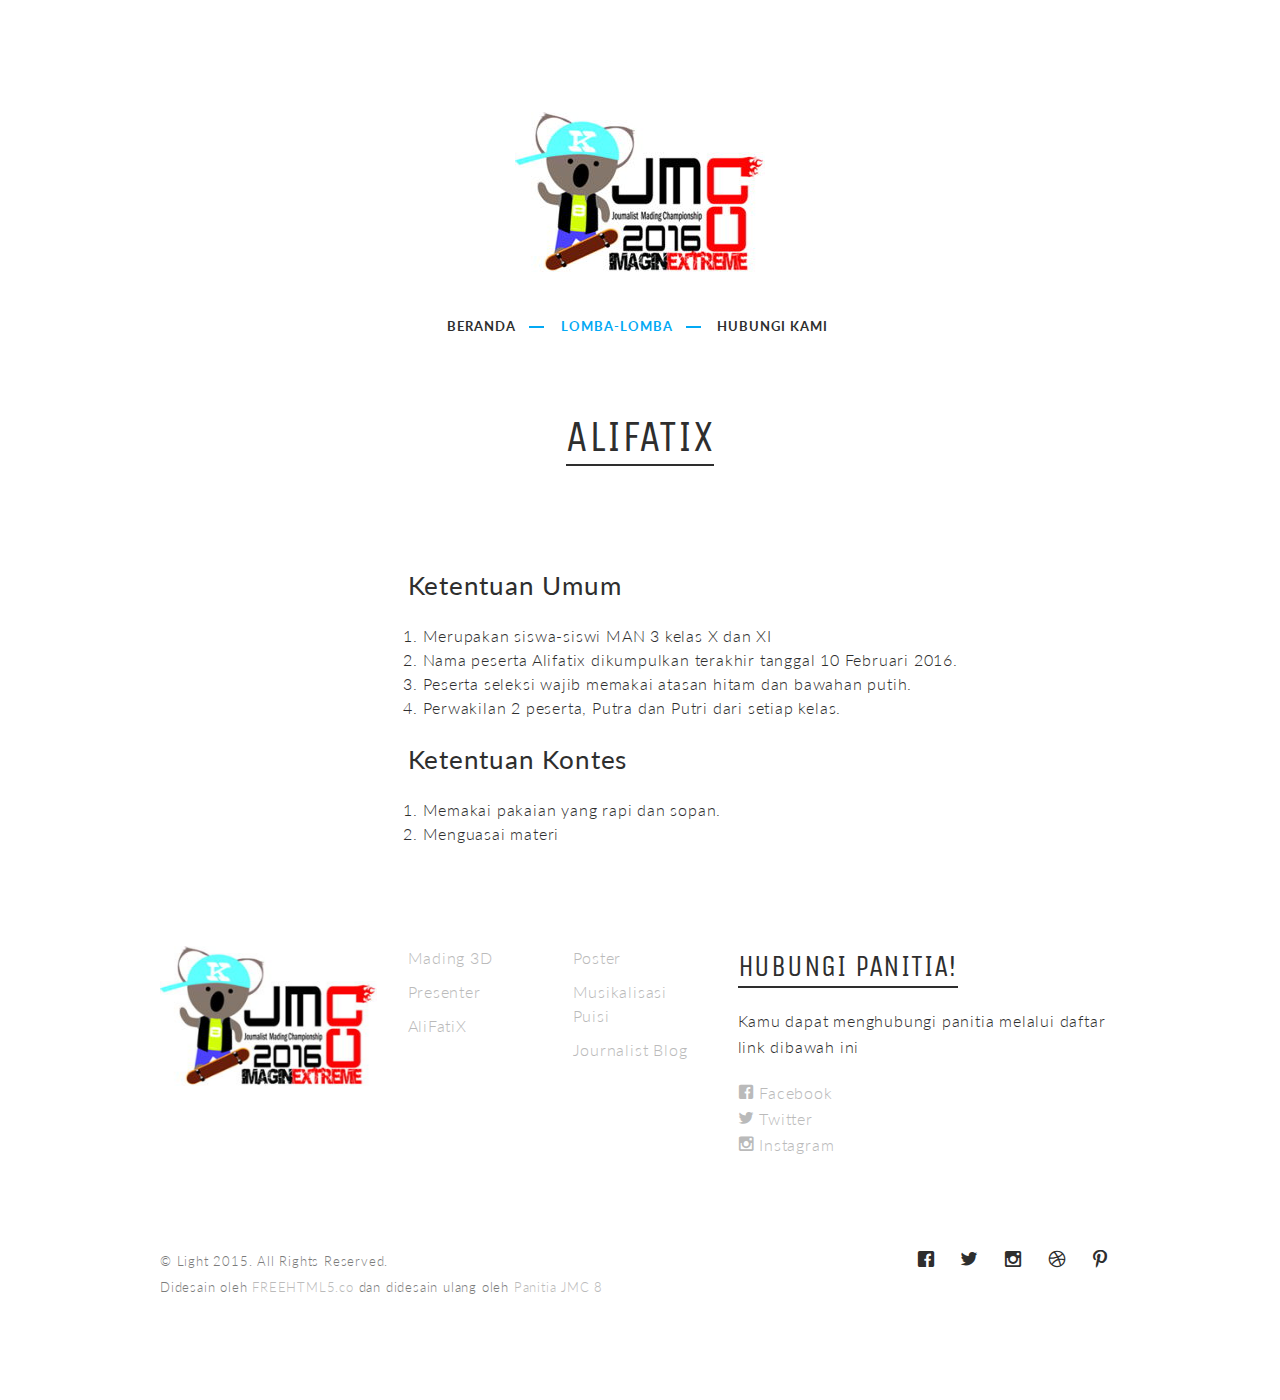
==== alifatix.html @ 3ebd7f47 "update versi" ====
<!DOCTYPE html>
<html class="no-js">
	<head>
	<meta charset="utf-8">
	<meta http-equiv="X-UA-Compatible" content="IE=edge">
	<title>Journalist Mading Championship 8</title>
	<meta name="viewport" content="width=device-width, initial-scale=1">
	<meta name="description" content="Journalist Mading Championship 8" />
  <meta name="keywords" content="jmc 8, Journalist Mading Championship, man 3 kediri" />
  <meta name="author" content="Pers Journalist" />

  	<!-- Facebook and Twitter integration -->
	<meta property="og:title" content=""/>
	<meta property="og:image" content=""/>
	<meta property="og:url" content=""/>
	<meta property="og:site_name" content=""/>
	<meta property="og:description" content=""/>
	<meta name="twitter:title" content="" />
	<meta name="twitter:image" content="" />
	<meta name="twitter:url" content="" />
	<meta name="twitter:card" content="" />

	<!-- Place favicon.ico and apple-touch-icon.png in the root directory -->
	<link rel="shortcut icon" href="favicon.ico">

	<!-- Google Webfont -->
	<link href='http://fonts.googleapis.com/css?family=Lato:400,300,700|Unica+One' rel='stylesheet' type='text/css'>
	<!-- Themify Icons -->
	<link rel="stylesheet" href="css/themify-icons.css">
	<!-- Icomoon Icons -->
	<link rel="stylesheet" href="css/icomoon-icons.css">
	<!-- Bootstrap -->
	<link rel="stylesheet" href="css/bootstrap.css">
	<!-- Owl Carousel -->
	<link rel="stylesheet" href=" css/owl.carousel.min.css">
	<link rel="stylesheet" href="css/owl.theme.default.min.css">
	<!-- Magnific Popup -->
	<link rel="stylesheet" href="css/magnific-popup.css">
	<!-- Easy Responsive Tabs -->
	<link rel="stylesheet" href="css/easy-responsive-tabs.css">
	<!-- Theme Style -->
	<link rel="stylesheet" href="css/style.css">

	
	<!-- FOR IE9 below -->
	<!--[if lt IE 9]>
	<script src="js/modernizr-2.6.2.min.js"></script>
	<script src="js/respond.min.js"></script>
	<![endif]-->

	</head>
	<body>
		
		<!-- Header -->
		<header id="fh5co-header" role="banner">
			
			<!-- Logo -->
			<div id="fh5co-logo" class="text-center">
				<a href="index.html">
					<img src="images/logo.jpg" alt="Image">
				</a>

			</div>
			<!-- Logo -->
			
			<!-- Mobile Toggle Menu Button -->
			<a href="#" class="js-fh5co-nav-toggle fh5co-nav-toggle"><i></i></a>
			
			<!-- Main Nav -->
			<div id="fh5co-main-nav">
			<nav id="fh5co-nav" role="navigation">
				<ul>
					<li>
						<a href="index.html">Beranda</a>
					</li>
					<li class="active">
						<a href="lomba.html">Lomba-Lomba</a>
					</li>
					<li>
						<a href="kontak.html">Hubungi Kami</a>
					</li>
				</ul>
			</nav>
			</div>
			<!-- Main Nav -->
		</header>
		<!-- Header -->
		
		<!-- Main -->
		<main role="main">

				<div class="container">
					<div class="row">
						<div class="col-md-8 col-md-offset-2">
							<div class="fh5co-page-title text-center">
								<h1 class="fh5co-title">Alifatix</h1>
</div>
						</div>
					</div>
				</div>

				<div class="fh5co-spacer fh5co-spacer-md"></div>


				<div class="container">
					<div class="row">
						<!-- Content -->
						<div class="col-md-9 col-md-push-3" id="fh5co-content">
							<h2>Ketentuan Umum</h2>
<p><ol><li>Merupakan siswa-siswi MAN 3 kelas X dan XI</li>
<li>Nama peserta Alifatix dikumpulkan terakhir tanggal 10 Februari 2016.</li>
<li>Peserta seleksi wajib memakai atasan hitam dan bawahan putih.</li>
<li>Perwakilan 2 peserta, Putra dan Putri dari setiap kelas.</li></ol></p>
<h2>Ketentuan Kontes</h2><p><ol> 
<li>Memakai pakaian yang rapi dan sopan.</li> 
<li>Menguasai materi</li></ol></p>
						</div>
						<!-- Content -->
						<!-- Sidebar -->
						</div>

				<!-- Call to action -->	
				

		</main>
		<!-- Main -->
		
		<!-- Footer -->
		<footer id="fh5co-footer" role="contentinfo">
			<div class="container">
				<div class="row">
					<div class="col-md-3 col-xs-12 fh5co-footer-widget ">
						<img src="images/logo.jpg" alt="Image" class="img-responsive">
					</div>
					<div class="col-md-2 col-xs-6 fh5co-footer-widget">
						<ul>
							<li><a href="#m3d">Mading 3D</a></li>
							<li><a href="#pr">Presenter</a></li>
							<li><a href="#afx">AliFatiX</a></li>
							
						</ul>
					</div>
					<div class="col-md-2 col-xs-6 fh5co-footer-widget">
						<ul>
							<li><a href="#p">Poster</a></li>
							<li><a href="#mp">Musikalisasi Puisi</a></li>
							<li><a href="#jb">Journalist Blog</a></li>
							
						</ul>
					</div>
				
					<div class="col-md-5 col-xs-12 fh5co-footer-widget">
						<div class="fh5co-section-title">
						  <h5 class="fh5co-title">HUBUNGI PANITIA!</h5>
						</div>
						<p>Kamu dapat menghubungi panitia melalui daftar link dibawah ini </p>
						<div class="kontak">
                        <li><a href="#"><i class="icon-facebook"></i> Facebook</a></li>
						<li><a href="#"><i class="icon-twitter"></i> Twitter</a></li>
						<li><a href="#"><i class="icon-instagram"></i> Instagram</a></li>
                        </div></div>
				</div>
				<div class="fh5co-spacer fh5co-spacer-md"></div>
				<div class="row">
					<div class="col-md-6">
						<p class="fh5co-copyright">© Light 2015. All Rights Reserved. <br>Didesain oleh <a href="http://freehtml5.co" target="_blank">FREEHTML5.co</a> dan didesain ulang oleh <a href="http://jmc-m3k.github.io" target="_blank">Panitia JMC 8</a></p>
					</div>
					<div class="col-md-6">
						<ul class="fh5co-social">
							<li><a href="#"><i class="icon-facebook"></i></a></li>
							<li><a href="#"><i class="icon-twitter"></i></a></li>
							<li><a href="#"><i class="icon-instagram"></i></a></li>
							<li><a href="#"><i class="icon-dribbble"></i></a></li>
							<li><a href="#"><i class="icon-pinterest"></i></a></li>
						</ul>
					</div>
				</div>
			</div>
		</footer>
		<!-- Footer -->
		
		<!-- Go To Top -->
		<a href="#" class="fh5co-gotop"><i class="ti-shift-left"></i></a>
		
			
		<!-- jQuery -->
		<script src="js/jquery-1.10.2.min.js"></script>
		<!-- jQuery Easing -->
		<script src="js/jquery.easing.1.3.js"></script>
		<!-- Bootstrap -->
		<script src="js/bootstrap.js"></script>
		<!-- Owl carousel -->
		<script src="js/owl.carousel.min.js"></script>
		<!-- Magnific Popup -->
		<script src="js/jquery.magnific-popup.min.js"></script>
		<!-- Easy Responsive Tabs -->
		<script src="js/easyResponsiveTabs.js"></script>
		<!-- FastClick for Mobile/Tablets -->
		<script src="js/fastclick.js"></script>
		<!-- Velocity -->
		<script src="js/velocity.min.js"></script>
		<!-- Main JS -->
		<script src="js/main.js"></script>

	</body>
</html>
---- css/themify-icons.css ----
@font-face {
	font-family: 'themify';
	src:url('../fonts/themify/themify.eot?-fvbane');
	src:url('../fonts/themify/themify.eot?#iefix-fvbane') format('embedded-opentype'),
		url('../fonts/themify/themify.woff?-fvbane') format('woff'),
		url('../fonts/themify/themify.ttf?-fvbane') format('truetype'),
		url('../fonts/themify/themify.svg?-fvbane#themify') format('svg');
	font-weight: normal;
	font-style: normal;
}

[class^="ti-"], [class*=" ti-"] {
	font-family: 'themify';
	speak: none;
	font-style: normal;
	font-weight: normal;
	font-variant: normal;
	text-transform: none;
	line-height: 1;

	/* Better Font Rendering =========== */
	-webkit-font-smoothing: antialiased;
	-moz-osx-font-smoothing: grayscale;
}

.ti-wand:before {
	content: "\e600";
}
.ti-volume:before {
	content: "\e601";
}
.ti-user:before {
	content: "\e602";
}
.ti-unlock:before {
	content: "\e603";
}
.ti-unlink:before {
	content: "\e604";
}
.ti-trash:before {
	content: "\e605";
}
.ti-thought:before {
	content: "\e606";
}
.ti-target:before {
	content: "\e607";
}
.ti-tag:before {
	content: "\e608";
}
.ti-tablet:before {
	content: "\e609";
}
.ti-star:before {
	content: "\e60a";
}
.ti-spray:before {
	content: "\e60b";
}
.ti-signal:before {
	content: "\e60c";
}
.ti-shopping-cart:before {
	content: "\e60d";
}
.ti-shopping-cart-full:before {
	content: "\e60e";
}
.ti-settings:before {
	content: "\e60f";
}
.ti-search:before {
	content: "\e610";
}
.ti-zoom-in:before {
	content: "\e611";
}
.ti-zoom-out:before {
	content: "\e612";
}
.ti-cut:before {
	content: "\e613";
}
.ti-ruler:before {
	content: "\e614";
}
.ti-ruler-pencil:before {
	content: "\e615";
}
.ti-ruler-alt:before {
	content: "\e616";
}
.ti-bookmark:before {
	content: "\e617";
}
.ti-bookmark-alt:before {
	content: "\e618";
}
.ti-reload:before {
	content: "\e619";
}
.ti-plus:before {
	content: "\e61a";
}
.ti-pin:before {
	content: "\e61b";
}
.ti-pencil:before {
	content: "\e61c";
}
.ti-pencil-alt:before {
	content: "\e61d";
}
.ti-paint-roller:before {
	content: "\e61e";
}
.ti-paint-bucket:before {
	content: "\e61f";
}
.ti-na:before {
	content: "\e620";
}
.ti-mobile:before {
	content: "\e621";
}
.ti-minus:before {
	content: "\e622";
}
.ti-medall:before {
	content: "\e623";
}
.ti-medall-alt:before {
	content: "\e624";
}
.ti-marker:before {
	content: "\e625";
}
.ti-marker-alt:before {
	content: "\e626";
}
.ti-arrow-up:before {
	content: "\e627";
}
.ti-arrow-right:before {
	content: "\e628";
}
.ti-arrow-left:before {
	content: "\e629";
}
.ti-arrow-down:before {
	content: "\e62a";
}
.ti-lock:before {
	content: "\e62b";
}
.ti-location-arrow:before {
	content: "\e62c";
}
.ti-link:before {
	content: "\e62d";
}
.ti-layout:before {
	content: "\e62e";
}
.ti-layers:before {
	content: "\e62f";
}
.ti-layers-alt:before {
	content: "\e630";
}
.ti-key:before {
	content: "\e631";
}
.ti-import:before {
	content: "\e632";
}
.ti-image:before {
	content: "\e633";
}
.ti-heart:before {
	content: "\e634";
}
.ti-heart-broken:before {
	content: "\e635";
}
.ti-hand-stop:before {
	content: "\e636";
}
.ti-hand-open:before {
	content: "\e637";
}
.ti-hand-drag:before {
	content: "\e638";
}
.ti-folder:before {
	content: "\e639";
}
.ti-flag:before {
	content: "\e63a";
}
.ti-flag-alt:before {
	content: "\e63b";
}
.ti-flag-alt-2:before {
	content: "\e63c";
}
.ti-eye:before {
	content: "\e63d";
}
.ti-export:before {
	content: "\e63e";
}
.ti-exchange-vertical:before {
	content: "\e63f";
}
.ti-desktop:before {
	content: "\e640";
}
.ti-cup:before {
	content: "\e641";
}
.ti-crown:before {
	content: "\e642";
}
.ti-comments:before {
	content: "\e643";
}
.ti-comment:before {
	content: "\e644";
}
.ti-comment-alt:before {
	content: "\e645";
}
.ti-close:before {
	content: "\e646";
}
.ti-clip:before {
	content: "\e647";
}
.ti-angle-up:before {
	content: "\e648";
}
.ti-angle-right:before {
	content: "\e649";
}
.ti-angle-left:before {
	content: "\e64a";
}
.ti-angle-down:before {
	content: "\e64b";
}
.ti-check:before {
	content: "\e64c";
}
.ti-check-box:before {
	content: "\e64d";
}
.ti-camera:before {
	content: "\e64e";
}
.ti-announcement:before {
	content: "\e64f";
}
.ti-brush:before {
	content: "\e650";
}
.ti-briefcase:before {
	content: "\e651";
}
.ti-bolt:before {
	content: "\e652";
}
.ti-bolt-alt:before {
	content: "\e653";
}
.ti-blackboard:before {
	content: "\e654";
}
.ti-bag:before {
	content: "\e655";
}
.ti-move:before {
	content: "\e656";
}
.ti-arrows-vertical:before {
	content: "\e657";
}
.ti-arrows-horizontal:before {
	content: "\e658";
}
.ti-fullscreen:before {
	content: "\e659";
}
.ti-arrow-top-right:before {
	content: "\e65a";
}
.ti-arrow-top-left:before {
	content: "\e65b";
}
.ti-arrow-circle-up:before {
	content: "\e65c";
}
.ti-arrow-circle-right:before {
	content: "\e65d";
}
.ti-arrow-circle-left:before {
	content: "\e65e";
}
.ti-arrow-circle-down:before {
	content: "\e65f";
}
.ti-angle-double-up:before {
	content: "\e660";
}
.ti-angle-double-right:before {
	content: "\e661";
}
.ti-angle-double-left:before {
	content: "\e662";
}
.ti-angle-double-down:before {
	content: "\e663";
}
.ti-zip:before {
	content: "\e664";
}
.ti-world:before {
	content: "\e665";
}
.ti-wheelchair:before {
	content: "\e666";
}
.ti-view-list:before {
	content: "\e667";
}
.ti-view-list-alt:before {
	content: "\e668";
}
.ti-view-grid:before {
	content: "\e669";
}
.ti-uppercase:before {
	content: "\e66a";
}
.ti-upload:before {
	content: "\e66b";
}
.ti-underline:before {
	content: "\e66c";
}
.ti-truck:before {
	content: "\e66d";
}
.ti-timer:before {
	content: "\e66e";
}
.ti-ticket:before {
	content: "\e66f";
}
.ti-thumb-up:before {
	content: "\e670";
}
.ti-thumb-down:before {
	content: "\e671";
}
.ti-text:before {
	content: "\e672";
}
.ti-stats-up:before {
	content: "\e673";
}
.ti-stats-down:before {
	content: "\e674";
}
.ti-split-v:before {
	content: "\e675";
}
.ti-split-h:before {
	content: "\e676";
}
.ti-smallcap:before {
	content: "\e677";
}
.ti-shine:before {
	content: "\e678";
}
.ti-shift-right:before {
	content: "\e679";
}
.ti-shift-left:before {
	content: "\e67a";
}
.ti-shield:before {
	content: "\e67b";
}
.ti-notepad:before {
	content: "\e67c";
}
.ti-server:before {
	content: "\e67d";
}
.ti-quote-right:before {
	content: "\e67e";
}
.ti-quote-left:before {
	content: "\e67f";
}
.ti-pulse:before {
	content: "\e680";
}
.ti-printer:before {
	content: "\e681";
}
.ti-power-off:before {
	content: "\e682";
}
.ti-plug:before {
	content: "\e683";
}
.ti-pie-chart:before {
	content: "\e684";
}
.ti-paragraph:before {
	content: "\e685";
}
.ti-panel:before {
	content: "\e686";
}
.ti-package:before {
	content: "\e687";
}
.ti-music:before {
	content: "\e688";
}
.ti-music-alt:before {
	content: "\e689";
}
.ti-mouse:before {
	content: "\e68a";
}
.ti-mouse-alt:before {
	content: "\e68b";
}
.ti-money:before {
	content: "\e68c";
}
.ti-microphone:before {
	content: "\e68d";
}
.ti-menu:before {
	content: "\e68e";
}
.ti-menu-alt:before {
	content: "\e68f";
}
.ti-map:before {
	content: "\e690";
}
.ti-map-alt:before {
	content: "\e691";
}
.ti-loop:before {
	content: "\e692";
}
.ti-location-pin:before {
	content: "\e693";
}
.ti-list:before {
	content: "\e694";
}
.ti-light-bulb:before {
	content: "\e695";
}
.ti-Italic:before {
	content: "\e696";
}
.ti-info:before {
	content: "\e697";
}
.ti-infinite:before {
	content: "\e698";
}
.ti-id-badge:before {
	content: "\e699";
}
.ti-hummer:before {
	content: "\e69a";
}
.ti-home:before {
	content: "\e69b";
}
.ti-help:before {
	content: "\e69c";
}
.ti-headphone:before {
	content: "\e69d";
}
.ti-harddrives:before {
	content: "\e69e";
}
.ti-harddrive:before {
	content: "\e69f";
}
.ti-gift:before {
	content: "\e6a0";
}
.ti-game:before {
	content: "\e6a1";
}
.ti-filter:before {
	content: "\e6a2";
}
.ti-files:before {
	content: "\e6a3";
}
.ti-file:before {
	content: "\e6a4";
}
.ti-eraser:before {
	content: "\e6a5";
}
.ti-envelope:before {
	content: "\e6a6";
}
.ti-download:before {
	content: "\e6a7";
}
.ti-direction:before {
	content: "\e6a8";
}
.ti-direction-alt:before {
	content: "\e6a9";
}
.ti-dashboard:before {
	content: "\e6aa";
}
.ti-control-stop:before {
	content: "\e6ab";
}
.ti-control-shuffle:before {
	content: "\e6ac";
}
.ti-control-play:before {
	content: "\e6ad";
}
.ti-control-pause:before {
	content: "\e6ae";
}
.ti-control-forward:before {
	content: "\e6af";
}
.ti-control-backward:before {
	content: "\e6b0";
}
.ti-cloud:before {
	content: "\e6b1";
}
.ti-cloud-up:before {
	content: "\e6b2";
}
.ti-cloud-down:before {
	content: "\e6b3";
}
.ti-clipboard:before {
	content: "\e6b4";
}
.ti-car:before {
	content: "\e6b5";
}
.ti-calendar:before {
	content: "\e6b6";
}
.ti-book:before {
	content: "\e6b7";
}
.ti-bell:before {
	content: "\e6b8";
}
.ti-basketball:before {
	content: "\e6b9";
}
.ti-bar-chart:before {
	content: "\e6ba";
}
.ti-bar-chart-alt:before {
	content: "\e6bb";
}
.ti-back-right:before {
	content: "\e6bc";
}
.ti-back-left:before {
	content: "\e6bd";
}
.ti-arrows-corner:before {
	content: "\e6be";
}
.ti-archive:before {
	content: "\e6bf";
}
.ti-anchor:before {
	content: "\e6c0";
}
.ti-align-right:before {
	content: "\e6c1";
}
.ti-align-left:before {
	content: "\e6c2";
}
.ti-align-justify:before {
	content: "\e6c3";
}
.ti-align-center:before {
	content: "\e6c4";
}
.ti-alert:before {
	content: "\e6c5";
}
.ti-alarm-clock:before {
	content: "\e6c6";
}
.ti-agenda:before {
	content: "\e6c7";
}
.ti-write:before {
	content: "\e6c8";
}
.ti-window:before {
	content: "\e6c9";
}
.ti-widgetized:before {
	content: "\e6ca";
}
.ti-widget:before {
	content: "\e6cb";
}
.ti-widget-alt:before {
	content: "\e6cc";
}
.ti-wallet:before {
	content: "\e6cd";
}
.ti-video-clapper:before {
	content: "\e6ce";
}
.ti-video-camera:before {
	content: "\e6cf";
}
.ti-vector:before {
	content: "\e6d0";
}
.ti-themify-logo:before {
	content: "\e6d1";
}
.ti-themify-favicon:before {
	content: "\e6d2";
}
.ti-themify-favicon-alt:before {
	content: "\e6d3";
}
.ti-support:before {
	content: "\e6d4";
}
.ti-stamp:before {
	content: "\e6d5";
}
.ti-split-v-alt:before {
	content: "\e6d6";
}
.ti-slice:before {
	content: "\e6d7";
}
.ti-shortcode:before {
	content: "\e6d8";
}
.ti-shift-right-alt:before {
	content: "\e6d9";
}
.ti-shift-left-alt:before {
	content: "\e6da";
}
.ti-ruler-alt-2:before {
	content: "\e6db";
}
.ti-receipt:before {
	content: "\e6dc";
}
.ti-pin2:before {
	content: "\e6dd";
}
.ti-pin-alt:before {
	content: "\e6de";
}
.ti-pencil-alt2:before {
	content: "\e6df";
}
.ti-palette:before {
	content: "\e6e0";
}
.ti-more:before {
	content: "\e6e1";
}
.ti-more-alt:before {
	content: "\e6e2";
}
.ti-microphone-alt:before {
	content: "\e6e3";
}
.ti-magnet:before {
	content: "\e6e4";
}
.ti-line-double:before {
	content: "\e6e5";
}
.ti-line-dotted:before {
	content: "\e6e6";
}
.ti-line-dashed:before {
	content: "\e6e7";
}
.ti-layout-width-full:before {
	content: "\e6e8";
}
.ti-layout-width-default:before {
	content: "\e6e9";
}
.ti-layout-width-default-alt:before {
	content: "\e6ea";
}
.ti-layout-tab:before {
	content: "\e6eb";
}
.ti-layout-tab-window:before {
	content: "\e6ec";
}
.ti-layout-tab-v:before {
	content: "\e6ed";
}
.ti-layout-tab-min:before {
	content: "\e6ee";
}
.ti-layout-slider:before {
	content: "\e6ef";
}
.ti-layout-slider-alt:before {
	content: "\e6f0";
}
.ti-layout-sidebar-right:before {
	content: "\e6f1";
}
.ti-layout-sidebar-none:before {
	content: "\e6f2";
}
.ti-layout-sidebar-left:before {
	content: "\e6f3";
}
.ti-layout-placeholder:before {
	content: "\e6f4";
}
.ti-layout-menu:before {
	content: "\e6f5";
}
.ti-layout-menu-v:before {
	content: "\e6f6";
}
.ti-layout-menu-separated:before {
	content: "\e6f7";
}
.ti-layout-menu-full:before {
	content: "\e6f8";
}
.ti-layout-media-right-alt:before {
	content: "\e6f9";
}
.ti-layout-media-right:before {
	content: "\e6fa";
}
.ti-layout-media-overlay:before {
	content: "\e6fb";
}
.ti-layout-media-overlay-alt:before {
	content: "\e6fc";
}
.ti-layout-media-overlay-alt-2:before {
	content: "\e6fd";
}
.ti-layout-media-left-alt:before {
	content: "\e6fe";
}
.ti-layout-media-left:before {
	content: "\e6ff";
}
.ti-layout-media-center-alt:before {
	content: "\e700";
}
.ti-layout-media-center:before {
	content: "\e701";
}
.ti-layout-list-thumb:before {
	content: "\e702";
}
.ti-layout-list-thumb-alt:before {
	content: "\e703";
}
.ti-layout-list-post:before {
	content: "\e704";
}
.ti-layout-list-large-image:before {
	content: "\e705";
}
.ti-layout-line-solid:before {
	content: "\e706";
}
.ti-layout-grid4:before {
	content: "\e707";
}
.ti-layout-grid3:before {
	content: "\e708";
}
.ti-layout-grid2:before {
	content: "\e709";
}
.ti-layout-grid2-thumb:before {
	content: "\e70a";
}
.ti-layout-cta-right:before {
	content: "\e70b";
}
.ti-layout-cta-left:before {
	content: "\e70c";
}
.ti-layout-cta-center:before {
	content: "\e70d";
}
.ti-layout-cta-btn-right:before {
	content: "\e70e";
}
.ti-layout-cta-btn-left:before {
	content: "\e70f";
}
.ti-layout-column4:before {
	content: "\e710";
}
.ti-layout-column3:before {
	content: "\e711";
}
.ti-layout-column2:before {
	content: "\e712";
}
.ti-layout-accordion-separated:before {
	content: "\e713";
}
.ti-layout-accordion-merged:before {
	content: "\e714";
}
.ti-layout-accordion-list:before {
	content: "\e715";
}
.ti-ink-pen:before {
	content: "\e716";
}
.ti-info-alt:before {
	content: "\e717";
}
.ti-help-alt:before {
	content: "\e718";
}
.ti-headphone-alt:before {
	content: "\e719";
}
.ti-hand-point-up:before {
	content: "\e71a";
}
.ti-hand-point-right:before {
	content: "\e71b";
}
.ti-hand-point-left:before {
	content: "\e71c";
}
.ti-hand-point-down:before {
	content: "\e71d";
}
.ti-gallery:before {
	content: "\e71e";
}
.ti-face-smile:before {
	content: "\e71f";
}
.ti-face-sad:before {
	content: "\e720";
}
.ti-credit-card:before {
	content: "\e721";
}
.ti-control-skip-forward:before {
	content: "\e722";
}
.ti-control-skip-backward:before {
	content: "\e723";
}
.ti-control-record:before {
	content: "\e724";
}
.ti-control-eject:before {
	content: "\e725";
}
.ti-comments-smiley:before {
	content: "\e726";
}
.ti-brush-alt:before {
	content: "\e727";
}
.ti-youtube:before {
	content: "\e728";
}
.ti-vimeo:before {
	content: "\e729";
}
.ti-twitter:before {
	content: "\e72a";
}
.ti-time:before {
	content: "\e72b";
}
.ti-tumblr:before {
	content: "\e72c";
}
.ti-skype:before {
	content: "\e72d";
}
.ti-share:before {
	content: "\e72e";
}
.ti-share-alt:before {
	content: "\e72f";
}
.ti-rocket:before {
	content: "\e730";
}
.ti-pinterest:before {
	content: "\e731";
}
.ti-new-window:before {
	content: "\e732";
}
.ti-microsoft:before {
	content: "\e733";
}
.ti-list-ol:before {
	content: "\e734";
}
.ti-linkedin:before {
	content: "\e735";
}
.ti-layout-sidebar-2:before {
	content: "\e736";
}
.ti-layout-grid4-alt:before {
	content: "\e737";
}
.ti-layout-grid3-alt:before {
	content: "\e738";
}
.ti-layout-grid2-alt:before {
	content: "\e739";
}
.ti-layout-column4-alt:before {
	content: "\e73a";
}
.ti-layout-column3-alt:before {
	content: "\e73b";
}
.ti-layout-column2-alt:before {
	content: "\e73c";
}
.ti-instagram:before {
	content: "\e73d";
}
.ti-google:before {
	content: "\e73e";
}
.ti-github:before {
	content: "\e73f";
}
.ti-flickr:before {
	content: "\e740";
}
.ti-facebook:before {
	content: "\e741";
}
.ti-dropbox:before {
	content: "\e742";
}
.ti-dribbble:before {
	content: "\e743";
}
.ti-apple:before {
	content: "\e744";
}
.ti-android:before {
	content: "\e745";
}
.ti-save:before {
	content: "\e746";
}
.ti-save-alt:before {
	content: "\e747";
}
.ti-yahoo:before {
	content: "\e748";
}
.ti-wordpress:before {
	content: "\e749";
}
.ti-vimeo-alt:before {
	content: "\e74a";
}
.ti-twitter-alt:before {
	content: "\e74b";
}
.ti-tumblr-alt:before {
	content: "\e74c";
}
.ti-trello:before {
	content: "\e74d";
}
.ti-stack-overflow:before {
	content: "\e74e";
}
.ti-soundcloud:before {
	content: "\e74f";
}
.ti-sharethis:before {
	content: "\e750";
}
.ti-sharethis-alt:before {
	content: "\e751";
}
.ti-reddit:before {
	content: "\e752";
}
.ti-pinterest-alt:before {
	content: "\e753";
}
.ti-microsoft-alt:before {
	content: "\e754";
}
.ti-linux:before {
	content: "\e755";
}
.ti-jsfiddle:before {
	content: "\e756";
}
.ti-joomla:before {
	content: "\e757";
}
.ti-html5:before {
	content: "\e758";
}
.ti-flickr-alt:before {
	content: "\e759";
}
.ti-email:before {
	content: "\e75a";
}
.ti-drupal:before {
	content: "\e75b";
}
.ti-dropbox-alt:before {
	content: "\e75c";
}
.ti-css3:before {
	content: "\e75d";
}
.ti-rss:before {
	content: "\e75e";
}
.ti-rss-alt:before {
	content: "\e75f";
}
---- css/icomoon-icons.css ----
@font-face {
	font-family: 'icomoon';
	src:url('../fonts/icomoon/icomoon.eot?-u4e1xr');
	src:url('../fonts/icomoon/icomoon.eot?#iefix-u4e1xr') format('embedded-opentype'),
		url('../fonts/icomoon/icomoon.woff?-u4e1xr') format('woff'),
		url('../fonts/icomoon/icomoon.ttf?-u4e1xr') format('truetype'),
		url('../fonts/icomoon/icomoon.svg?-u4e1xr#icomoon') format('svg');
	font-weight: normal;
	font-style: normal;
}

[class^="icon-"], [class*=" icon-"] {
	font-family: 'icomoon';
	speak: none;
	font-style: normal;
	font-weight: normal;
	font-variant: normal;
	text-transform: none;
	line-height: 1;

	/* Better Font Rendering =========== */
	-webkit-font-smoothing: antialiased;
	-moz-osx-font-smoothing: grayscale;
}

.icon-add-to-list:before {
	content: "\e600";
}
.icon-classic-computer:before {
	content: "\e601";
}
.icon-controller-fast-backward:before {
	content: "\e602";
}
.icon-creative-commons-attribution:before {
	content: "\e603";
}
.icon-creative-commons-noderivs:before {
	content: "\e604";
}
.icon-creative-commons-noncommercial-eu:before {
	content: "\e605";
}
.icon-creative-commons-noncommercial-us:before {
	content: "\e606";
}
.icon-creative-commons-public-domain:before {
	content: "\e607";
}
.icon-creative-commons-remix:before {
	content: "\e608";
}
.icon-creative-commons-share:before {
	content: "\e609";
}
.icon-creative-commons-sharealike:before {
	content: "\e60a";
}
.icon-creative-commons:before {
	content: "\e60b";
}
.icon-document-landscape:before {
	content: "\e60c";
}
.icon-remove-user:before {
	content: "\e60d";
}
.icon-warning:before {
	content: "\e60e";
}
.icon-arrow-bold-down:before {
	content: "\e60f";
}
.icon-arrow-bold-left:before {
	content: "\e610";
}
.icon-arrow-bold-right:before {
	content: "\e611";
}
.icon-arrow-bold-up:before {
	content: "\e612";
}
.icon-arrow-down:before {
	content: "\e613";
}
.icon-arrow-left:before {
	content: "\e614";
}
.icon-arrow-long-down:before {
	content: "\e615";
}
.icon-arrow-long-left:before {
	content: "\e616";
}
.icon-arrow-long-right:before {
	content: "\e617";
}
.icon-arrow-long-up:before {
	content: "\e618";
}
.icon-arrow-right:before {
	content: "\e619";
}
.icon-arrow-up:before {
	content: "\e61a";
}
.icon-arrow-with-circle-down:before {
	content: "\e61b";
}
.icon-arrow-with-circle-left:before {
	content: "\e61c";
}
.icon-arrow-with-circle-right:before {
	content: "\e61d";
}
.icon-arrow-with-circle-up:before {
	content: "\e61e";
}
.icon-bookmark:before {
	content: "\e61f";
}
.icon-bookmarks:before {
	content: "\e620";
}
.icon-chevron-down:before {
	content: "\e621";
}
.icon-chevron-left:before {
	content: "\e622";
}
.icon-chevron-right:before {
	content: "\e623";
}
.icon-chevron-small-down:before {
	content: "\e624";
}
.icon-chevron-small-left:before {
	content: "\e625";
}
.icon-chevron-small-right:before {
	content: "\e626";
}
.icon-chevron-small-up:before {
	content: "\e627";
}
.icon-chevron-thin-down:before {
	content: "\e628";
}
.icon-chevron-thin-left:before {
	content: "\e629";
}
.icon-chevron-thin-right:before {
	content: "\e62a";
}
.icon-chevron-thin-up:before {
	content: "\e62b";
}
.icon-chevron-up:before {
	content: "\e62c";
}
.icon-chevron-with-circle-down:before {
	content: "\e62d";
}
.icon-chevron-with-circle-left:before {
	content: "\e62e";
}
.icon-chevron-with-circle-right:before {
	content: "\e62f";
}
.icon-chevron-with-circle-up:before {
	content: "\e630";
}
.icon-cloud:before {
	content: "\e631";
}
.icon-controller-fast-forward:before {
	content: "\e632";
}
.icon-controller-jump-to-start:before {
	content: "\e633";
}
.icon-controller-next:before {
	content: "\e634";
}
.icon-controller-paus:before {
	content: "\e635";
}
.icon-controller-play:before {
	content: "\e636";
}
.icon-controller-record:before {
	content: "\e637";
}
.icon-controller-stop:before {
	content: "\e638";
}
.icon-controller-volume:before {
	content: "\e639";
}
.icon-dot-single:before {
	content: "\e63a";
}
.icon-dots-three-horizontal:before {
	content: "\e63b";
}
.icon-dots-three-vertical:before {
	content: "\e63c";
}
.icon-dots-two-horizontal:before {
	content: "\e63d";
}
.icon-dots-two-vertical:before {
	content: "\e63e";
}
.icon-download:before {
	content: "\e63f";
}
.icon-emoji-flirt:before {
	content: "\e640";
}
.icon-flow-branch:before {
	content: "\e641";
}
.icon-flow-cascade:before {
	content: "\e642";
}
.icon-flow-line:before {
	content: "\e643";
}
.icon-flow-parallel:before {
	content: "\e644";
}
.icon-flow-tree:before {
	content: "\e645";
}
.icon-install:before {
	content: "\e646";
}
.icon-layers:before {
	content: "\e647";
}
.icon-open-book:before {
	content: "\e648";
}
.icon-resize-100:before {
	content: "\e649";
}
.icon-resize-full-screen:before {
	content: "\e64a";
}
.icon-save:before {
	content: "\e64b";
}
.icon-select-arrows:before {
	content: "\e64c";
}
.icon-sound-mute:before {
	content: "\e64d";
}
.icon-sound:before {
	content: "\e64e";
}
.icon-trash:before {
	content: "\e64f";
}
.icon-triangle-down:before {
	content: "\e650";
}
.icon-triangle-left:before {
	content: "\e651";
}
.icon-triangle-right:before {
	content: "\e652";
}
.icon-triangle-up:before {
	content: "\e653";
}
.icon-uninstall:before {
	content: "\e654";
}
.icon-upload-to-cloud:before {
	content: "\e655";
}
.icon-upload:before {
	content: "\e656";
}
.icon-add-user:before {
	content: "\e657";
}
.icon-address:before {
	content: "\e658";
}
.icon-adjust:before {
	content: "\e659";
}
.icon-air:before {
	content: "\e65a";
}
.icon-aircraft-landing:before {
	content: "\e65b";
}
.icon-aircraft-take-off:before {
	content: "\e65c";
}
.icon-aircraft:before {
	content: "\e65d";
}
.icon-align-bottom:before {
	content: "\e65e";
}
.icon-align-horizontal-middle:before {
	content: "\e65f";
}
.icon-align-left:before {
	content: "\e660";
}
.icon-align-right:before {
	content: "\e661";
}
.icon-align-top:before {
	content: "\e662";
}
.icon-align-vertical-middle:before {
	content: "\e663";
}
.icon-archive:before {
	content: "\e664";
}
.icon-area-graph:before {
	content: "\e665";
}
.icon-attachment:before {
	content: "\e666";
}
.icon-awareness-ribbon:before {
	content: "\e667";
}
.icon-back-in-time:before {
	content: "\e668";
}
.icon-back:before {
	content: "\e669";
}
.icon-bar-graph:before {
	content: "\e66a";
}
.icon-battery:before {
	content: "\e66b";
}
.icon-beamed-note:before {
	content: "\e66c";
}
.icon-bell:before {
	content: "\e66d";
}
.icon-blackboard:before {
	content: "\e66e";
}
.icon-block:before {
	content: "\e66f";
}
.icon-book:before {
	content: "\e670";
}
.icon-bowl:before {
	content: "\e671";
}
.icon-box:before {
	content: "\e672";
}
.icon-briefcase:before {
	content: "\e673";
}
.icon-browser:before {
	content: "\e674";
}
.icon-brush:before {
	content: "\e675";
}
.icon-bucket:before {
	content: "\e676";
}
.icon-cake:before {
	content: "\e677";
}
.icon-calculator:before {
	content: "\e678";
}
.icon-calendar:before {
	content: "\e679";
}
.icon-camera:before {
	content: "\e67a";
}
.icon-ccw:before {
	content: "\e67b";
}
.icon-chat:before {
	content: "\e67c";
}
.icon-check:before {
	content: "\e67d";
}
.icon-circle-with-cross:before {
	content: "\e67e";
}
.icon-circle-with-minus:before {
	content: "\e67f";
}
.icon-circle-with-plus:before {
	content: "\e680";
}
.icon-circle:before {
	content: "\e681";
}
.icon-circular-graph:before {
	content: "\e682";
}
.icon-clapperboard:before {
	content: "\e683";
}
.icon-clipboard:before {
	content: "\e684";
}
.icon-clock:before {
	content: "\e685";
}
.icon-code:before {
	content: "\e686";
}
.icon-cog:before {
	content: "\e687";
}
.icon-colours:before {
	content: "\e688";
}
.icon-compass:before {
	content: "\e689";
}
.icon-copy:before {
	content: "\e68a";
}
.icon-credit-card:before {
	content: "\e68b";
}
.icon-credit:before {
	content: "\e68c";
}
.icon-cross:before {
	content: "\e68d";
}
.icon-cup:before {
	content: "\e68e";
}
.icon-cw:before {
	content: "\e68f";
}
.icon-cycle:before {
	content: "\e690";
}
.icon-database:before {
	content: "\e691";
}
.icon-dial-pad:before {
	content: "\e692";
}
.icon-direction:before {
	content: "\e693";
}
.icon-document:before {
	content: "\e694";
}
.icon-documents:before {
	content: "\e695";
}
.icon-drink:before {
	content: "\e696";
}
.icon-drive:before {
	content: "\e697";
}
.icon-drop:before {
	content: "\e698";
}
.icon-edit:before {
	content: "\e699";
}
.icon-email:before {
	content: "\e69a";
}
.icon-emoji-happy:before {
	content: "\e69b";
}
.icon-emoji-neutral:before {
	content: "\e69c";
}
.icon-emoji-sad:before {
	content: "\e69d";
}
.icon-erase:before {
	content: "\e69e";
}
.icon-eraser:before {
	content: "\e69f";
}
.icon-export:before {
	content: "\e6a0";
}
.icon-eye:before {
	content: "\e6a1";
}
.icon-feather:before {
	content: "\e6a2";
}
.icon-flag:before {
	content: "\e6a3";
}
.icon-flash:before {
	content: "\e6a4";
}
.icon-flashlight:before {
	content: "\e6a5";
}
.icon-flat-brush:before {
	content: "\e6a6";
}
.icon-folder-images:before {
	content: "\e6a7";
}
.icon-folder-music:before {
	content: "\e6a8";
}
.icon-folder-video:before {
	content: "\e6a9";
}
.icon-folder:before {
	content: "\e6aa";
}
.icon-forward:before {
	content: "\e6ab";
}
.icon-funnel:before {
	content: "\e6ac";
}
.icon-game-controller:before {
	content: "\e6ad";
}
.icon-gauge:before {
	content: "\e6ae";
}
.icon-globe:before {
	content: "\e6af";
}
.icon-graduation-cap:before {
	content: "\e6b0";
}
.icon-grid:before {
	content: "\e6b1";
}
.icon-hair-cross:before {
	content: "\e6b2";
}
.icon-hand:before {
	content: "\e6b3";
}
.icon-heart-outlined:before {
	content: "\e6b4";
}
.icon-heart:before {
	content: "\e6b5";
}
.icon-help-with-circle:before {
	content: "\e6b6";
}
.icon-help:before {
	content: "\e6b7";
}
.icon-home:before {
	content: "\e6b8";
}
.icon-hour-glass:before {
	content: "\e6b9";
}
.icon-image-inverted:before {
	content: "\e6ba";
}
.icon-image:before {
	content: "\e6bb";
}
.icon-images:before {
	content: "\e6bc";
}
.icon-inbox:before {
	content: "\e6bd";
}
.icon-infinity:before {
	content: "\e6be";
}
.icon-info-with-circle:before {
	content: "\e6bf";
}
.icon-info:before {
	content: "\e6c0";
}
.icon-key:before {
	content: "\e6c1";
}
.icon-keyboard:before {
	content: "\e6c2";
}
.icon-lab-flask:before {
	content: "\e6c3";
}
.icon-landline:before {
	content: "\e6c4";
}
.icon-language:before {
	content: "\e6c5";
}
.icon-laptop:before {
	content: "\e6c6";
}
.icon-leaf:before {
	content: "\e6c7";
}
.icon-level-down:before {
	content: "\e6c8";
}
.icon-level-up:before {
	content: "\e6c9";
}
.icon-lifebuoy:before {
	content: "\e6ca";
}
.icon-light-bulb:before {
	content: "\e6cb";
}
.icon-light-down:before {
	content: "\e6cc";
}
.icon-light-up:before {
	content: "\e6cd";
}
.icon-line-graph:before {
	content: "\e6ce";
}
.icon-link:before {
	content: "\e6cf";
}
.icon-list:before {
	content: "\e6d0";
}
.icon-location-pin:before {
	content: "\e6d1";
}
.icon-location:before {
	content: "\e6d2";
}
.icon-lock-open:before {
	content: "\e6d3";
}
.icon-lock:before {
	content: "\e6d4";
}
.icon-log-out:before {
	content: "\e6d5";
}
.icon-login:before {
	content: "\e6d6";
}
.icon-loop:before {
	content: "\e6d7";
}
.icon-magnet:before {
	content: "\e6d8";
}
.icon-magnifying-glass:before {
	content: "\e6d9";
}
.icon-mail:before {
	content: "\e6da";
}
.icon-man:before {
	content: "\e6db";
}
.icon-map:before {
	content: "\e6dc";
}
.icon-mask:before {
	content: "\e6dd";
}
.icon-medal:before {
	content: "\e6de";
}
.icon-megaphone:before {
	content: "\e6df";
}
.icon-menu:before {
	content: "\e6e0";
}
.icon-message:before {
	content: "\e6e1";
}
.icon-mic:before {
	content: "\e6e2";
}
.icon-minus:before {
	content: "\e6e3";
}
.icon-mobile:before {
	content: "\e6e4";
}
.icon-modern-mic:before {
	content: "\e6e5";
}
.icon-moon:before {
	content: "\e6e6";
}
.icon-mouse:before {
	content: "\e6e7";
}
.icon-music:before {
	content: "\e6e8";
}
.icon-network:before {
	content: "\e6e9";
}
.icon-new-message:before {
	content: "\e6ea";
}
.icon-new:before {
	content: "\e6eb";
}
.icon-news:before {
	content: "\e6ec";
}
.icon-note:before {
	content: "\e6ed";
}
.icon-notification:before {
	content: "\e6ee";
}
.icon-old-mobile:before {
	content: "\e6ef";
}
.icon-old-phone:before {
	content: "\e6f0";
}
.icon-palette:before {
	content: "\e6f1";
}
.icon-paper-plane:before {
	content: "\e6f2";
}
.icon-pencil:before {
	content: "\e6f3";
}
.icon-phone:before {
	content: "\e6f4";
}
.icon-pie-chart:before {
	content: "\e6f5";
}
.icon-pin:before {
	content: "\e6f6";
}
.icon-plus:before {
	content: "\e6f7";
}
.icon-popup:before {
	content: "\e6f8";
}
.icon-power-plug:before {
	content: "\e6f9";
}
.icon-price-ribbon:before {
	content: "\e6fa";
}
.icon-price-tag:before {
	content: "\e6fb";
}
.icon-print:before {
	content: "\e6fc";
}
.icon-progress-empty:before {
	content: "\e6fd";
}
.icon-progress-full:before {
	content: "\e6fe";
}
.icon-progress-one:before {
	content: "\e6ff";
}
.icon-progress-two:before {
	content: "\e700";
}
.icon-publish:before {
	content: "\e701";
}
.icon-quote:before {
	content: "\e702";
}
.icon-radio:before {
	content: "\e703";
}
.icon-reply-all:before {
	content: "\e704";
}
.icon-reply:before {
	content: "\e705";
}
.icon-retweet:before {
	content: "\e706";
}
.icon-rocket:before {
	content: "\e707";
}
.icon-round-brush:before {
	content: "\e708";
}
.icon-rss:before {
	content: "\e709";
}
.icon-ruler:before {
	content: "\e70a";
}
.icon-scissors:before {
	content: "\e70b";
}
.icon-share-alternitive:before {
	content: "\e70c";
}
.icon-share:before {
	content: "\e70d";
}
.icon-shareable:before {
	content: "\e70e";
}
.icon-shield:before {
	content: "\e70f";
}
.icon-shop:before {
	content: "\e710";
}
.icon-shopping-bag:before {
	content: "\e711";
}
.icon-shopping-basket:before {
	content: "\e712";
}
.icon-shopping-cart:before {
	content: "\e713";
}
.icon-shuffle:before {
	content: "\e714";
}
.icon-signal:before {
	content: "\e715";
}
.icon-sound-mix:before {
	content: "\e716";
}
.icon-sports-club:before {
	content: "\e717";
}
.icon-spreadsheet:before {
	content: "\e718";
}
.icon-squared-cross:before {
	content: "\e719";
}
.icon-squared-minus:before {
	content: "\e71a";
}
.icon-squared-plus:before {
	content: "\e71b";
}
.icon-star-outlined:before {
	content: "\e71c";
}
.icon-star:before {
	content: "\e71d";
}
.icon-stopwatch:before {
	content: "\e71e";
}
.icon-suitcase:before {
	content: "\e71f";
}
.icon-swap:before {
	content: "\e720";
}
.icon-sweden:before {
	content: "\e721";
}
.icon-switch:before {
	content: "\e722";
}
.icon-tablet:before {
	content: "\e723";
}
.icon-tag:before {
	content: "\e724";
}
.icon-text-document-inverted:before {
	content: "\e725";
}
.icon-text-document:before {
	content: "\e726";
}
.icon-text:before {
	content: "\e727";
}
.icon-thermometer:before {
	content: "\e728";
}
.icon-thumbs-down:before {
	content: "\e729";
}
.icon-thumbs-up:before {
	content: "\e72a";
}
.icon-thunder-cloud:before {
	content: "\e72b";
}
.icon-ticket:before {
	content: "\e72c";
}
.icon-time-slot:before {
	content: "\e72d";
}
.icon-tools:before {
	content: "\e72e";
}
.icon-traffic-cone:before {
	content: "\e72f";
}
.icon-tree:before {
	content: "\e730";
}
.icon-trophy:before {
	content: "\e731";
}
.icon-tv:before {
	content: "\e732";
}
.icon-typing:before {
	content: "\e733";
}
.icon-unread:before {
	content: "\e734";
}
.icon-untag:before {
	content: "\e735";
}
.icon-user:before {
	content: "\e736";
}
.icon-users:before {
	content: "\e737";
}
.icon-v-card:before {
	content: "\e738";
}
.icon-video:before {
	content: "\e739";
}
.icon-vinyl:before {
	content: "\e73a";
}
.icon-voicemail:before {
	content: "\e73b";
}
.icon-wallet:before {
	content: "\e73c";
}
.icon-water:before {
	content: "\e73d";
}
.icon-500px-with-circle:before {
	content: "\e73e";
}
.icon-500px:before {
	content: "\e73f";
}
.icon-basecamp:before {
	content: "\e740";
}
.icon-behance:before {
	content: "\e741";
}
.icon-creative-cloud:before {
	content: "\e742";
}
.icon-dropbox:before {
	content: "\e743";
}
.icon-evernote:before {
	content: "\e744";
}
.icon-flattr:before {
	content: "\e745";
}
.icon-foursquare:before {
	content: "\e746";
}
.icon-google-drive:before {
	content: "\e747";
}
.icon-google-hangouts:before {
	content: "\e748";
}
.icon-grooveshark:before {
	content: "\e749";
}
.icon-icloud:before {
	content: "\e74a";
}
.icon-mixi:before {
	content: "\e74b";
}
.icon-onedrive:before {
	content: "\e74c";
}
.icon-paypal:before {
	content: "\e74d";
}
.icon-picasa:before {
	content: "\e74e";
}
.icon-qq:before {
	content: "\e74f";
}
.icon-rdio-with-circle:before {
	content: "\e750";
}
.icon-renren:before {
	content: "\e751";
}
.icon-scribd:before {
	content: "\e752";
}
.icon-sina-weibo:before {
	content: "\e753";
}
.icon-skype-with-circle:before {
	content: "\e754";
}
.icon-skype:before {
	content: "\e755";
}
.icon-slideshare:before {
	content: "\e756";
}
.icon-smashing:before {
	content: "\e757";
}
.icon-soundcloud:before {
	content: "\e758";
}
.icon-spotify-with-circle:before {
	content: "\e759";
}
.icon-spotify:before {
	content: "\e75a";
}
.icon-swarm:before {
	content: "\e75b";
}
.icon-vine-with-circle:before {
	content: "\e75c";
}
.icon-vine:before {
	content: "\e75d";
}
.icon-vk-alternitive:before {
	content: "\e75e";
}
.icon-vk-with-circle:before {
	content: "\e75f";
}
.icon-vk:before {
	content: "\e760";
}
.icon-xing-with-circle:before {
	content: "\e761";
}
.icon-xing:before {
	content: "\e762";
}
.icon-yelp:before {
	content: "\e763";
}
.icon-dribbble-with-circle:before {
	content: "\e764";
}
.icon-dribbble:before {
	content: "\e765";
}
.icon-facebook-with-circle:before {
	content: "\e766";
}
.icon-facebook:before {
	content: "\e767";
}
.icon-flickr-with-circle:before {
	content: "\e768";
}
.icon-flickr:before {
	content: "\e769";
}
.icon-github-with-circle:before {
	content: "\e76a";
}
.icon-github:before {
	content: "\e76b";
}
.icon-google-with-circle:before {
	content: "\e76c";
}
.icon-google:before {
	content: "\e76d";
}
.icon-instagram-with-circle:before {
	content: "\e76e";
}
.icon-instagram:before {
	content: "\e76f";
}
.icon-lastfm-with-circle:before {
	content: "\e770";
}
.icon-lastfm:before {
	content: "\e771";
}
.icon-linkedin-with-circle:before {
	content: "\e772";
}
.icon-linkedin:before {
	content: "\e773";
}
.icon-pinterest-with-circle:before {
	content: "\e774";
}
.icon-pinterest:before {
	content: "\e775";
}
.icon-rdio:before {
	content: "\e776";
}
.icon-stumbleupon-with-circle:before {
	content: "\e777";
}
.icon-stumbleupon:before {
	content: "\e778";
}
.icon-tumblr-with-circle:before {
	content: "\e779";
}
.icon-tumblr:before {
	content: "\e77a";
}
.icon-twitter-with-circle:before {
	content: "\e77b";
}
.icon-twitter:before {
	content: "\e77c";
}
.icon-vimeo-with-circle:before {
	content: "\e77d";
}
.icon-vimeo:before {
	content: "\e77e";
}
.icon-youtube-with-circle:before {
	content: "\e77f";
}
.icon-youtube:before {
	content: "\e780";
}
.icon-eye2:before {
	content: "\e000";
}
.icon-paper-clip:before {
	content: "\e001";
}
.icon-mail2:before {
	content: "\e002";
}
.icon-toggle:before {
	content: "\e003";
}
.icon-layout:before {
	content: "\e004";
}
.icon-link2:before {
	content: "\e005";
}
.icon-bell2:before {
	content: "\e006";
}
.icon-lock2:before {
	content: "\e007";
}
.icon-unlock:before {
	content: "\e008";
}
.icon-ribbon:before {
	content: "\e009";
}
.icon-image2:before {
	content: "\e010";
}
.icon-signal2:before {
	content: "\e011";
}
.icon-target:before {
	content: "\e012";
}
.icon-clipboard2:before {
	content: "\e013";
}
.icon-clock2:before {
	content: "\e014";
}
.icon-watch:before {
	content: "\e015";
}
.icon-air-play:before {
	content: "\e016";
}
.icon-camera2:before {
	content: "\e017";
}
.icon-video2:before {
	content: "\e018";
}
.icon-disc:before {
	content: "\e019";
}
.icon-printer:before {
	content: "\e020";
}
.icon-monitor:before {
	content: "\e021";
}
.icon-server:before {
	content: "\e022";
}
.icon-cog2:before {
	content: "\e023";
}
.icon-heart2:before {
	content: "\e024";
}
.icon-paragraph:before {
	content: "\e025";
}
.icon-align-justify:before {
	content: "\e026";
}
.icon-align-left2:before {
	content: "\e027";
}
.icon-align-center:before {
	content: "\e028";
}
.icon-align-right2:before {
	content: "\e029";
}
.icon-book2:before {
	content: "\e030";
}
.icon-layers2:before {
	content: "\e031";
}
.icon-stack:before {
	content: "\e032";
}
.icon-stack-2:before {
	content: "\e033";
}
.icon-paper:before {
	content: "\e034";
}
.icon-paper-stack:before {
	content: "\e035";
}
.icon-search:before {
	content: "\e036";
}
.icon-zoom-in:before {
	content: "\e037";
}
.icon-zoom-out:before {
	content: "\e038";
}
.icon-reply2:before {
	content: "\e039";
}
.icon-circle-plus:before {
	content: "\e040";
}
.icon-circle-minus:before {
	content: "\e041";
}
.icon-circle-check:before {
	content: "\e042";
}
.icon-circle-cross:before {
	content: "\e043";
}
.icon-square-plus:before {
	content: "\e044";
}
.icon-square-minus:before {
	content: "\e045";
}
.icon-square-check:before {
	content: "\e046";
}
.icon-square-cross:before {
	content: "\e047";
}
.icon-microphone:before {
	content: "\e048";
}
.icon-record:before {
	content: "\e049";
}
.icon-skip-back:before {
	content: "\e050";
}
.icon-rewind:before {
	content: "\e051";
}
.icon-play:before {
	content: "\e052";
}
.icon-pause:before {
	content: "\e053";
}
.icon-stop:before {
	content: "\e054";
}
.icon-fast-forward:before {
	content: "\e055";
}
.icon-skip-forward:before {
	content: "\e056";
}
.icon-shuffle2:before {
	content: "\e057";
}
.icon-repeat:before {
	content: "\e058";
}
.icon-folder2:before {
	content: "\e059";
}
.icon-umbrella:before {
	content: "\e060";
}
.icon-moon2:before {
	content: "\e061";
}
.icon-thermometer2:before {
	content: "\e062";
}
.icon-drop2:before {
	content: "\e063";
}
.icon-sun:before {
	content: "\e064";
}
.icon-cloud2:before {
	content: "\e065";
}
.icon-cloud-upload:before {
	content: "\e066";
}
.icon-cloud-download:before {
	content: "\e067";
}
.icon-upload2:before {
	content: "\e068";
}
.icon-download2:before {
	content: "\e069";
}
.icon-location2:before {
	content: "\e070";
}
.icon-location-2:before {
	content: "\e071";
}
.icon-map2:before {
	content: "\e072";
}
.icon-battery2:before {
	content: "\e073";
}
.icon-head:before {
	content: "\e074";
}
.icon-briefcase2:before {
	content: "\e075";
}
.icon-speech-bubble:before {
	content: "\e076";
}
.icon-anchor:before {
	content: "\e077";
}
.icon-globe2:before {
	content: "\e078";
}
.icon-box2:before {
	content: "\e079";
}
.icon-reload:before {
	content: "\e080";
}
.icon-share2:before {
	content: "\e081";
}
.icon-marquee:before {
	content: "\e082";
}
.icon-marquee-plus:before {
	content: "\e083";
}
.icon-marquee-minus:before {
	content: "\e084";
}
.icon-tag2:before {
	content: "\e085";
}
.icon-power:before {
	content: "\e086";
}
.icon-command:before {
	content: "\e087";
}
.icon-alt:before {
	content: "\e088";
}
.icon-esc:before {
	content: "\e089";
}
.icon-bar-graph2:before {
	content: "\e090";
}
.icon-bar-graph-2:before {
	content: "\e091";
}
.icon-pie-graph:before {
	content: "\e092";
}
.icon-star2:before {
	content: "\e093";
}
.icon-arrow-left2:before {
	content: "\e094";
}
.icon-arrow-right2:before {
	content: "\e095";
}
.icon-arrow-up2:before {
	content: "\e096";
}
.icon-arrow-down2:before {
	content: "\e097";
}
.icon-volume:before {
	content: "\e098";
}
.icon-mute:before {
	content: "\e099";
}
.icon-content-right:before {
	content: "\e100";
}
.icon-content-left:before {
	content: "\e101";
}
.icon-grid2:before {
	content: "\e102";
}
.icon-grid-2:before {
	content: "\e103";
}
.icon-columns:before {
	content: "\e104";
}
.icon-loader:before {
	content: "\e105";
}
.icon-bag:before {
	content: "\e106";
}
.icon-ban:before {
	content: "\e107";
}
.icon-flag2:before {
	content: "\e108";
}
.icon-trash2:before {
	content: "\e109";
}
.icon-expand:before {
	content: "\e110";
}
.icon-contract:before {
	content: "\e111";
}
.icon-maximize:before {
	content: "\e112";
}
.icon-minimize:before {
	content: "\e113";
}
.icon-plus2:before {
	content: "\e114";
}
.icon-minus2:before {
	content: "\e115";
}
.icon-check2:before {
	content: "\e116";
}
.icon-cross2:before {
	content: "\e117";
}
.icon-move:before {
	content: "\e118";
}
.icon-delete:before {
	content: "\e119";
}
.icon-menu2:before {
	content: "\e120";
}
.icon-archive2:before {
	content: "\e121";
}
.icon-inbox2:before {
	content: "\e122";
}
.icon-outbox:before {
	content: "\e123";
}
.icon-file:before {
	content: "\e124";
}
.icon-file-add:before {
	content: "\e125";
}
.icon-file-subtract:before {
	content: "\e126";
}
.icon-help2:before {
	content: "\e127";
}
.icon-open:before {
	content: "\e128";
}
.icon-ellipsis:before {
	content: "\e129";
}
---- css/easy-responsive-tabs.css ----
.resp-tabs-list, .resp-tabs-list p {
    margin: 0px;
    padding: 0px;
}
.resp-tabs-list {
    display: inline-block;
}
.resp-tabs-list li {
    font-weight: 600;
    font-size: 16px;
    display: inline-block;
    padding: 18px 15px;
    margin: 0 4px 0 0;
    list-style: none;
    cursor: pointer;
}

.resp-tabs-container {
    padding: 0px;
    background-color: #fff;
    clear: left;
}

h2.resp-accordion {
    cursor: pointer;
    padding: 5px;
    display: none;
    
}
.resp-tab-content {
    display: none;
    padding: 15px;
    padding-top: 30px;
    text-align: left;
    box-shadow: none;
}
.text-center .resp-tab-content,
.text-center .resp-accordion {
    text-align: left;
}

.resp-tab-active {
	border: 1px solid #ebebeb !important;
	border-bottom: none;
	margin-bottom: -1px !important;
	padding: 17px 14px 19px 14px !important;
	border-top: 1px solid #ebebeb !important;
	border-bottom: 0px #fff solid !important;
    border-top-left-radius: 4px;
    border-top-right-radius: 4px;
}

.resp-tab-active {
    border-bottom: none;
    background-color: #fff;
}

.resp-content-active, .resp-accordion-active {
    display: block;
}

.resp-tab-content {
    border: none;
    border-top: 1px solid #ebebeb;
    /*border-left-color: transparent;
    border-left-color: transparent;*/
	/*border-top-color: #ebebeb;*/
}

h2.resp-accordion {
    font-size: 13px;
    border: 1px solid #ebebeb;
    border-top: 0px solid #ebebeb;
    margin: 0px;
    padding: 10px 15px;
}

h2.resp-tab-active {
    border-bottom: 0px solid #ebebeb !important;
    margin-bottom: 0px !important;
    padding: 10px 15px !important;
}

h2.resp-tab-title:last-child {
    border-bottom: 12px solid #ebebeb !important;
    background: blue;
}

/*-----------Vertical tabs-----------*/
.resp-vtabs ul.resp-tabs-list {
    float: left;
    width: 30%;
}

.resp-vtabs .resp-tabs-list li {
    display: block;
    padding: 19px 15px !important;
    margin: 0 0 4px;
    cursor: pointer;
    float: none;
}

.resp-vtabs .resp-tabs-container {
    padding: 0px;
    background-color: #fff;
    /*border: 1px solid #ebebeb;*/
    border-left: 1px solid #ebebeb;
    float: left;
    width: 68%;
    min-height: 250px;
    border-radius: 4px;
    clear: none;
}

.resp-vtabs .resp-tab-content {
    border: none;
    word-wrap: break-word;
    padding-left: 30px;
}

.resp-vtabs li.resp-tab-active { 
    position: relative;
    z-index: 1;
    margin-right: -1px !important;
    padding: 18px 15px 19px 14px !important;
    /*border-top: 1px solid;*/
    border: 1px solid #ebebeb !important;
    border-left: 1px solid #ebebeb !important;
    border-left: none !important;
    margin-bottom: 4px !important;
    border-right: 1px #FFF solid !important;
    border-top-left-radius: 0px;
    border-top-right-radius: 0px;
}

.resp-arrow {
    float: right;
    margin-top: 10px;
    -moz-transition:    all .2s ease;
    -o-transition:      all .2s ease;
    -webkit-transition: all .2s ease;
    transition:         all .2s ease;
}

h2.resp-tab-active span.resp-arrow {
    -ms-transform: rotate(180deg); /* IE 9 */
    -webkit-transform: rotate(180deg); /* Chrome, Safari, Opera */
    transform: rotate(180deg);
}

/*-----------Accordion styles-----------*/
h2.resp-tab-active {
    background: #DBDBDB;/* !important;*/
}

.resp-easy-accordion h2.resp-accordion {
    display: block;
}


.resp-easy-accordion .resp-tab-content:last-child {
    border-bottom: 1px solid #ebebeb;/* !important;*/
}

.resp-jfit {
    width: 100%;
    margin: 0px;
}

.resp-tab-content-active {
    display: block;
}

h2.resp-accordion:first-child {
    border-top: 1px solid #ebebeb;/* !important;*/
}
.resp-accordion.resp-tab-active {
    border-top: none;
}

/*Here your can change the breakpoint to set the accordion, when screen resolution changed*/
@media only screen and (max-width: 768px) {
    ul.resp-tabs-list {
        display: none;
    }

    h2.resp-accordion {
        display: block;
    }
    .resp-tab-content {
        border: 1px solid #ebebeb;
    }
    .resp-vtabs .resp-tab-content {
        border: 1px solid #ebebeb;
    }
    
    .resp-tabs-container .resp-accordion.resp-tab-active {
        border-top: none!important;   
        border-bottom: none!important;    
        border-top-left-radius: 0px;
        border-top-right-radius: 0px;
    }
    .resp-tabs-container .resp-accordion.resp-tab-active:nth-of-type(1) {
        border-top-left-radius: 0px;
        border-top-right-radius: 0px;
        border-top: 1px solid #ebebeb !important;
        border-bototm: none!important;
    }
    

    .resp-tab-content {
        -webkit-box-shadow: inset 0px 4px 5px -3px rgba(0,0,0,0.05);
        -moz-box-shadow: inset 0px 4px 5px -3px rgba(0,0,0,0.05);
        -ms-box-shadow: inset 0px 4px 5px -3px rgba(0,0,0,0.05);
        box-shadow: inset 0px 4px 5px -3px rgba(0,0,0,0.05);
    }
    

    .resp-vtabs .resp-tabs-container {
        border: none;
        float: none;
        width: 100%;
        min-height: 100px;
        clear: none;
    }

    .resp-accordion-closed {
        display: none !important;
    }

    .resp-vtabs .resp-tab-content:last-child {
        border-bottom: 1px solid #ebebeb !important;
    }
}
---- css/style.css ----
/*
//////////////////////////////////////////////////////

FREE HTML5 TEMPLATE 
DESIGNED & DEVELOPED by FREEHTML5.CO

//////////////////////////////////////////////////////
*/
@font-face {
  font-family: 'themify';
  src: url("../fonts/themify/themify.eot?-fvbane");
  src: url("../fonts/themify/themify.eot?#iefix-fvbane") format("embedded-opentype"), url("../fonts/themify/themify.woff?-fvbane") format("woff"), url("../fonts/themify/themify.ttf?-fvbane") format("truetype"), url("../fonts/themify/themify.svg?-fvbane#themify") format("svg");
  font-weight: normal;
  font-style: normal;
}
body {
  font-family: "Lato", sans-serif;
  font-size: 16px;
  line-height: 26px;
  color: #2e2e2e;
  font-weight: 300;
  letter-spacing: .05em;
}

::-webkit-selection {
  color: #ffffff;
  background: #03A9F4;
}

::-moz-selection {
  color: #ffffff;
  background: #03A9F4;
}

::selection {
  color: #ffffff;
  background: #03A9F4;
}

a {
  -webkit-transition: all 0.5s ease;
  -moz-transition: all 0.5s ease;
  -ms-transition: all 0.5s ease;
  -o-transition: all 0.5s ease;
  transition: all 0.5s ease;
}
a:hover, a:active, a:focus {
  outline: none;
  text-decoration: none;
}

figure.fh5co-with-caption {
  float: left;
  width: 100%;
  margin: 0;
  padding: 0;
}
figure.fh5co-with-caption img {
  margin-bottom: 0 !important;
}
figure.fh5co-with-caption figcaption {
  font-style: italic;
  font-size: 14px;
  margin-bottom: 20px;
  color: #7b7b7b;
}

h1, .h1, h2, .h2, h3, .h3, h4, .h4, h5, .h5, h6, .h6 {
  margin: 0 0 20px 0;
  padding: 0;
  font-family: "Lato", sans-serif;
  font-weight: 400;
}

h1, .h1 {
  font-size: 30px;
  line-height: 42px;
}

h2, .h2 {
  font-size: 26px;
  line-height: 38px;
}

h3, .h3 {
  font-size: 20px;
  line-height: 32px;
}

h4, .h4 {
  font-size: 16px;
  line-height: 28px;
}

h5, .h5 {
  font-size: 14px;
  line-height: 24px;
}

h6, .h6 {
  font-size: 12px;
  line-height: 24px;
}

ul, ol {
  padding-left: 15px;
  line-height: 26px;
}
ul ul, ul ol, ol ul, ol ol {
  padding-left: 25px;
}

p, img {
  margin: 0 0 20px 0;
}

ul, ol {
  padding-left: 15px;
  line-height: 24px;
}
ul ul, ul ol, ol ul, ol ol {
  padding-left: 25px;
}

#fh5co-header {
  margin-top: 7em;
  margin-bottom: 7em;
}
@media screen and (max-width: 768px) {
  #fh5co-header {
    margin-top: 4em;
    margin-bottom: 2em;
  }
}
#fh5co-header #fh5co-logo {
  margin-bottom: .7em;
}
@media screen and (max-width: 768px) {
  #fh5co-header #fh5co-logo {
    margin-bottom: .5em;
  }
}
#fh5co-header #fh5co-main-nav {
  display: block;
  padding: 5px 0;
  float: left;
  margin-bottom: 1em;
  width: 100%;
}
@media screen and (max-width: 768px) {
  #fh5co-header #fh5co-main-nav {
    display: none;
  }
}
#fh5co-header #fh5co-nav {
  text-align: center;
}
#fh5co-header #fh5co-nav li {
  display: inline-block;
  list-style: none;
  position: relative;
  padding-right: 20px;
}
#fh5co-header #fh5co-nav li a {
  font-weight: 700;
  font-size: 13px;
  text-transform: uppercase;
  letter-spacing: 1px;
  color: #2e2e2e;
  padding: 4px 10px;
}
#fh5co-header #fh5co-nav li a:hover {
  color: #03A9F4;
}
#fh5co-header #fh5co-nav li::after {
  position: absolute;
  right: 2px;
  top: 50%;
  content: '';
  height: 2px;
  width: 15px;
  background: #03A9F4;
}
#fh5co-header #fh5co-nav li:last-child::after {
  width: 0;
  height: 0;
  background: none;
  content: '';
}
#fh5co-header #fh5co-nav li.active a {
  color: #03A9F4;
}
@media screen and (max-width: 768px) {
  #fh5co-header #fh5co-nav {
    padding-top: 20px;
    padding-bottom: 20px;
    padding-left: 0;
    padding-right: 0;
    -webkit-transition: all 0.2s ease;
    -moz-transition: all 0.2s ease;
    -ms-transition: all 0.2s ease;
    -o-transition: all 0.2s ease;
    transition: all 0.2s ease;
  }
  #fh5co-header #fh5co-nav ul {
    padding: 0;
    margin: 0;
  }
  #fh5co-header #fh5co-nav li {
    display: block;
    margin-bottom: 10px;
    padding: 0 !important;
    margin-left: -50px;
    opacity: 0;
  }
  #fh5co-header #fh5co-nav li::after {
    background: transparent;
    width: 0;
    height: 0;
    background: none;
    content: '';
  }
  #fh5co-header #fh5co-nav li a {
    display: block;
    padding: 0 !important;
    margin: 0 !important;
  }
}

.fh5co-section-title .fh5co-title,
.fh5co-page-title .fh5co-title {
  font-family: "Unica One", sans-serif;
  text-transform: uppercase;
  border-bottom: 2px solid #2e2e2e;
  font-size: 30px;
  line-height: 40px;
  display: inline-block;
}
.fh5co-section-title .fh5co-title-sub,
.fh5co-page-title .fh5co-title-sub {
  font-size: 20px;
  font-weight: 300 !important;
  line-height: 30px;
  color: #7b7b7b;
}

.fh5co-page-title .fh5co-title {
  font-size: 45px;
  line-height: 55px;
}

.fh5co-intro {
  font-weight: 300 !important;
  font-size: 19px;
  line-height: 27px;
  margin-bottom: 3em;
  position: relative;
  padding-bottom: 30px;
}
.fh5co-intro .fh5co-border {
  position: absolute;
  bottom: 0;
  left: 0;
  width: 30px;
  height: 2px;
  background: #03A9F4;
}

.fh5co-features .fh5co-feature {
  margin-bottom: 30px;
}
.fh5co-features .fh5co-feature .fh5co-feature-icon {
  margin-bottom: 30px;
  display: block;
}
.fh5co-features .fh5co-feature .fh5co-feature-icon i {
  font-size: 50px;
  color: #03A9F4;
}
.fh5co-features .fh5co-feature .fh5co-feature-title {
  font-size: 20px;
  margin-bottom: 20px;
  font-weight: bold;
}

.fh5co-half {
  float: left;
  width: 100%;
  background: #f5f8f5;
}
.fh5co-half .fh5co-50 {
  height: 500px;
  float: left;
}
.fh5co-half .fh5co-right {
  float: right;
  display: table;
}
.fh5co-half .fh5co-text {
  display: table-cell;
  vertical-align: middle;
}
.fh5co-half .fh5co-half-img {
  background-size: cover;
  width: 50%;
  background-repeat: no-repeat;
}
@media screen and (max-width: 768px) {
  .fh5co-half .fh5co-half-img {
    width: 100%;
    height: 300px;
  }
}
.fh5co-half .fh5co-half-text {
  width: 50%;
}
@media screen and (max-width: 768px) {
  .fh5co-half .fh5co-half-text {
    width: 100%;
    height: inherit;
    padding-top: 20px;
    padding-bottom: 20px;
  }
}

.fh5co-press {
  background: #f5f8f5;
  padding: 5em 0;
}
.fh5co-press .fh5co-press-item {
  background: #ffffff;
  float: left;
  margin-bottom: 30px;
}
.fh5co-press .fh5co-press-item .fh5co-press-text,
.fh5co-press .fh5co-press-item .fh5co-press-img {
  width: 50%;
  height: 300px;
}
@media screen and (max-width: 768px) {
  .fh5co-press .fh5co-press-item .fh5co-press-text,
  .fh5co-press .fh5co-press-item .fh5co-press-img {
    height: inherit;
    float: none !important;
    width: 100%;
  }
}
.fh5co-press .fh5co-press-item .fh5co-press-text {
  float: left;
  padding: 20px;
}
.fh5co-press .fh5co-press-item .fh5co-press-text .fh5co-press-title {
  margin-top: 0;
  position: relative;
  padding-bottom: 10px;
}
.fh5co-press .fh5co-press-item .fh5co-press-text .fh5co-press-title .fh5co-border {
  position: absolute;
  left: 0;
  bottom: 0;
  height: 2px;
  width: 30px;
  background: #03A9F4;
}
.fh5co-press .fh5co-press-item .fh5co-press-img {
  float: right;
  background-size: cover;
}
@media screen and (max-width: 768px) {
  .fh5co-press .fh5co-press-item .fh5co-press-img {
    height: 200px;
  }
}

#fh5co-footer {
  padding: 5em 0;
}
#fh5co-footer a {
  color: #bababa;
  border-bottom: 1px solid transparent;
}
#fh5co-footer a:hover, #fh5co-footer a:active, #fh5co-footer a:focus {
  outline: none;
  color: #2e2e2e;
  border-bottom: 1px solid #03A9F4;
}
#fh5co-footer ul {
  padding: 0;
  margin: 0;
}
#fh5co-footer ul li {
  padding: 0;
  margin: 0;
  list-style: none;
  margin-bottom: 10px;
}
#fh5co-footer .fh5co-copyright {
  font-size: 13px;
}
#fh5co-footer .fh5co-footer-widget {
  margin-bottom: 10px;
}
@media screen and (max-width: 768px) {
  #fh5co-footer .fh5co-footer-widget {
    margin-bottom: 30px;
  }
}
#fh5co-footer .fh5co-copyright {
  color: #7b7b7b;
}

@media screen and (max-width: 480px) {
  #fh5co-form-subscribe .form-group {
    width: 100%;
  }
}
#fh5co-form-subscribe .btn-subscribe-send {
  padding-top: 11px;
  padding-bottom: 12px;
  padding-left: 12px;
  padding-right: 12px;
  margin-top: 0px;
  margin-left: 5px;
  -webkit-transition: all 0.5s ease;
  -moz-transition: all 0.5s ease;
  -ms-transition: all 0.5s ease;
  -o-transition: all 0.5s ease;
  transition: all 0.5s ease;
}
@media screen and (max-width: 480px) {
  #fh5co-form-subscribe .btn-subscribe-send {
    margin-left: 0px;
    width: 100%;
  }
}
@media screen and (max-width: 480px) {
  #fh5co-form-subscribe #subscribe-email {
    margin-left: 0px;
  }
}

.fh5co-social {
  padding: 0;
  margin: 3em 0 0 0;
  float: right;
}
@media screen and (max-width: 768px) {
  .fh5co-social {
    float: none;
  }
}
.fh5co-social li {
  padding: 0;
  margin: 0;
  display: inline-block;
}
.fh5co-social a {
  font-size: 18px;
  border-bottom: none !important;
  margin: 0 10px;
}
.fh5co-social a i {
  -webkit-transition: all 0.5s ease;
  -moz-transition: all 0.5s ease;
  -ms-transition: all 0.5s ease;
  -o-transition: all 0.5s ease;
  transition: all 0.5s ease;
  color: #2e2e2e;
}
.fh5co-social a:hover, .fh5co-social a:active, .fh5co-social a:focus {
  border-bottom: none !important;
}
.fh5co-social a:hover i, .fh5co-social a:active i, .fh5co-social a:focus i {
  color: #03A9F4;
}

.fh5co-nav-toggle {
  display: inline-block;
  width: 25px;
  height: 25px;
  cursor: pointer;
  text-decoration: none;
}
.fh5co-nav-toggle.active i::before, .fh5co-nav-toggle.active i::after {
  background: #2e2e2e;
}
.fh5co-nav-toggle i {
  position: relative;
  display: inline-block;
  width: 25px;
  height: 3px;
  color: #252525;
  font: bold 14px/.4 Helvetica;
  text-transform: uppercase;
  text-indent: -55px;
  background: #252525;
  transition: all .2s ease-out;
}
.fh5co-nav-toggle i::before, .fh5co-nav-toggle i::after {
  content: '';
  width: 25px;
  height: 3px;
  background: #252525;
  position: absolute;
  left: 0;
  transition: all .2s ease-out;
}
.fh5co-nav-toggle.fh5co-nav-white > i {
  color: #ffffff;
  background: #ffffff;
}
.fh5co-nav-toggle.fh5co-nav-white > i::before, .fh5co-nav-toggle.fh5co-nav-white > i::after {
  background: #ffffff;
}

.fh5co-nav-toggle i::before {
  top: -7px;
}

.fh5co-nav-toggle i::after {
  bottom: -7px;
}

.fh5co-nav-toggle:hover i::before {
  top: -10px;
}

.fh5co-nav-toggle:hover i::after {
  bottom: -10px;
}

.fh5co-nav-toggle.active i {
  background: transparent;
}

.fh5co-nav-toggle.active i::before {
  top: 0;
  -webkit-transform: rotateZ(45deg);
  -moz-transform: rotateZ(45deg);
  -ms-transform: rotateZ(45deg);
  -o-transform: rotateZ(45deg);
  transform: rotateZ(45deg);
}

.fh5co-nav-toggle.active i::after {
  bottom: 0;
  -webkit-transform: rotateZ(-45deg);
  -moz-transform: rotateZ(-45deg);
  -ms-transform: rotateZ(-45deg);
  -o-transform: rotateZ(-45deg);
  transform: rotateZ(-45deg);
}

.fh5co-nav-toggle {
  position: relative;
  margin-left: 0px;
  margin-top: 0px;
  z-index: 21;
  display: block;
  margin: 0 auto;
  display: none;
}
@media screen and (max-width: 768px) {
  .fh5co-nav-toggle {
    display: block;
  }
}

.fh5co-sidebar-nav ul {
  padding: 0;
  margin: 0;
}
.fh5co-sidebar-nav ul li {
  padding: 0;
  margin: 0 0 .5em 0;
  line-height: 24px;
  list-style: none;
}
.fh5co-sidebar-nav ul li a {
  display: block;
  float: left;
  width: 100%;
  margin-bottom: 10px;
}
.fh5co-sidebar-nav .fh5co-sidebar-nav-desc {
  font-size: 14px;
  color: #ccc !important;
  line-height: 20px;
  display: block;
  cursor: pointer;
}
.fh5co-sidebar-nav a:hover .fh5co-sidebar-nav-desc {
  color: #2e2e2e !important;
}

.owl-carousel .owl-controls,
.owl-carousel-posts .owl-controls {
  margin-top: 0;
}

@media screen and (max-width: 768px) {
  .owl-carousel .owl-controls .owl-nav {
    display: none;
  }
}

.owl-carousel .owl-controls .owl-nav .owl-next,
.owl-carousel .owl-controls .owl-nav .owl-prev,
.owl-carousel-posts .owl-controls .owl-nav .owl-next,
.owl-carousel-posts .owl-controls .owl-nav .owl-prev {
  top: 50%;
  margin-top: -29px;
  z-index: 9999;
  position: absolute;
  -webkit-transition: all 0.2s ease;
  -moz-transition: all 0.2s ease;
  -ms-transition: all 0.2s ease;
  -o-transition: all 0.2s ease;
  transition: all 0.2s ease;
}

.owl-carousel-posts .owl-controls .owl-nav .owl-next,
.owl-carousel-posts .owl-controls .owl-nav .owl-prev {
  top: 24%;
}

.owl-carousel .owl-controls .owl-nav .owl-next {
  left: 0;
  left: -70px;
  margin-top: -60px;
}
.owl-carousel .owl-controls .owl-nav .owl-next:hover {
  margin-top: -65px;
}
.owl-carousel .owl-controls .owl-nav .owl-next:hover i:before {
  color: #03A9F4;
}

.owl-carousel .owl-controls .owl-nav .owl-prev {
  left: -70px;
  margin-top: 0px;
}
.owl-carousel .owl-controls .owl-nav .owl-prev:hover {
  margin-top: 5px;
}
.owl-carousel .owl-controls .owl-nav .owl-prev:hover i:before {
  color: #03A9F4;
}

.owl-carousel-posts .owl-controls .owl-nav .owl-next i,
.owl-carousel-posts .owl-controls .owl-nav .owl-prev i,
.owl-carousel-fullwidth .owl-controls .owl-nav .owl-next i,
.owl-carousel-fullwidth .owl-controls .owl-nav .owl-prev i {
  color: #2e2e2e;
}
.owl-carousel-posts .owl-controls .owl-nav .owl-next:hover i,
.owl-carousel-posts .owl-controls .owl-nav .owl-prev:hover i,
.owl-carousel-fullwidth .owl-controls .owl-nav .owl-next:hover i,
.owl-carousel-fullwidth .owl-controls .owl-nav .owl-prev:hover i {
  color: #000000;
}

.owl-carousel-fullwidth.fh5co-light-arrow .owl-controls .owl-nav .owl-next i,
.owl-carousel-fullwidth.fh5co-light-arrow .owl-controls .owl-nav .owl-prev i {
  color: #ffffff;
}
.owl-carousel-fullwidth.fh5co-light-arrow .owl-controls .owl-nav .owl-next:hover i,
.owl-carousel-fullwidth.fh5co-light-arrow .owl-controls .owl-nav .owl-prev:hover i {
  color: #ffffff;
}

@media screen and (max-width: 768px) {
  .owl-theme .owl-controls .owl-nav {
    display: none;
  }
}

.owl-theme .owl-controls .owl-nav [class*="owl-"] {
  background: none !important;
}
.owl-theme .owl-controls .owl-nav [class*="owl-"] i {
  font-size: 30px;
}
.owl-theme .owl-controls .owl-nav [class*="owl-"] i:hover, .owl-theme .owl-controls .owl-nav [class*="owl-"] i:focus {
  background: none !important;
}
.owl-theme .owl-controls .owl-nav [class*="owl-"]:hover, .owl-theme .owl-controls .owl-nav [class*="owl-"]:focus {
  background: none !important;
}

.owl-theme .owl-dots {
  position: absolute;
  bottom: 0;
  width: 100%;
  text-align: center;
}

.owl-carousel-fullwidth.owl-theme .owl-dots {
  bottom: 0;
  margin-bottom: -2.5em;
}

.owl-theme .owl-dots .owl-dot span {
  width: 10px;
  height: 10px;
  background: #ccc;
  -webkit-transition: all 0.2s ease;
  -moz-transition: all 0.2s ease;
  -ms-transition: all 0.2s ease;
  -o-transition: all 0.2s ease;
  transition: all 0.2s ease;
  border: 2px solid transparent;
}
.owl-theme .owl-dots .owl-dot span:hover {
  background: none;
  border: 2px solid #03A9F4;
}

.owl-theme .owl-dots .owl-dot.active span, .owl-theme .owl-dots .owl-dot:hover span {
  background: none;
  border: 2px solid #03A9F4;
}

.quote {
  width: 75%;
  margin: 0 auto;
  font-size: 28px;
  line-height: 38px;
}
.quote cite {
  margin-top: 20px;
  display: block;
  font-size: 20px;
  font-style: normal;
}
@media screen and (max-width: 768px) {
  .quote {
    font-size: 20px;
    width: 100%;
  }
}

#map {
  width: 100%;
  height: 400px;
}

/* Buttons */
.btn {
  font-family: "Lato", sans-serif;
  border-bottom: none !important;
  text-transform: uppercase;
  letter-spacing: 2px;
  -webkit-border-radius: 4px;
  -moz-border-radius: 4px;
  -ms-border-radius: 4px;
  -o-border-radius: 4px;
  border-radius: 4px;
  padding-left: 10px;
  padding-right: 10px;
  line-height: 1.5;
}
.btn:hover, .btn:focus, .btn:active {
  box-shadow: none;
  outline: none !important;
  border-color: transparent;
}
.btn.fh5co-btn-icon {
  text-transform: none !important;
  letter-spacing: normal !important;
  padding-left: 15px;
  padding-right: 15px;
}
.btn.btn-lg {
  padding: 30px;
}
.btn.btn-md {
  padding: 15px;
}
.btn.btn-sm {
  padding: 12px;
}
.btn.btn-xs {
  padding: 10px;
}

.btn-outline {
  border: 2px solid #eaeaea !important;
  background: transparent;
  color: #2a2e37;
}
.btn-outline:hover, .btn-outline:active, .btn-outline:focus {
  border: 2px solid #282e3c !important;
  background: #282e3c;
  color: #ffffff;
}

.btn-primary {
  background: #03A9F4;
  border: 2px solid #03A9F4;
}
.btn-primary:hover, .btn-primary:active, .btn-primary:focus {
  background: #61dd67;
}

.btn-success {
  background: #00e195;
  border: 2px solid #00e195;
}
.btn-success:hover, .btn-success:active, .btn-success:focus {
  background: #00bd7d;
}

.btn-danger {
  background: #e02745;
  border: 2px solid #e02745;
}
.btn-danger:hover, .btn-danger:active, .btn-danger:focus {
  background: #c71d38;
}

.btn-info {
  background: #0bbff2;
  border: 2px solid #0bbff2;
}
.btn-info:hover, .btn-info:active, .btn-info:focus {
  background: #09a4d0;
}

.btn-warning {
  background: #ffd042;
  border: 2px solid #ffd042;
}
.btn-warning:hover, .btn-warning:active, .btn-warning:focus {
  background: #ffc71e;
}

.btn-primary,
.btn-success,
.btn-info,
.btn-warning,
.btn-danger {
  border-color: transparent;
}

.form-control {
  box-shadow: none !important;
  border: 2px solid #ccc;
}
.form-control:hover, .form-control:focus, .form-control:active {
  outline: none;
  box-shadow: none !important;
  border: 2px solid #03A9F4;
}

.fh5co-spacer {
  clear: both;
  position: relative;
  border: none;
  padding: 0;
  margin: 0;
}

.fh5co-spacer-xlg {
  height: 150px;
}
@media screen and (max-width: 768px) {
  .fh5co-spacer-xlg {
    height: 80px;
  }
}

.fh5co-spacer-lg {
  height: 100px;
}
@media screen and (max-width: 768px) {
  .fh5co-spacer-lg {
    height: 70px;
  }
}

.fh5co-spacer-md {
  height: 80px;
}
@media screen and (max-width: 768px) {
  .fh5co-spacer-md {
    height: 50px;
  }
}

.fh5co-spacer-sm {
  height: 50px;
}
@media screen and (max-width: 768px) {
  .fh5co-spacer-sm {
    height: 20px;
  }
}

.fh5co-spacer-xs {
  height: 30px;
}
@media screen and (max-width: 768px) {
  .fh5co-spacer-xs {
    height: 20px;
  }
}

.fh5co-spacer-xxs {
  height: 30px;
}

.fh5co-letter-spacing {
  letter-spacing: 1px;
}

.fh5co-no-margin-bottom {
  margin-bottom: 0 !important;
}

.fh5co-uppercase-heading-sm {
  font-size: 14px;
  line-height: 26px;
  text-transform: uppercase;
  letter-spacing: 3px;
  color: #7b7b7b;
}
.fh5co-uppercase-heading-sm.with-border {
  position: relative;
  padding-bottom: 10px;
}
.fh5co-uppercase-heading-sm.with-border .fh5co-border {
  position: absolute;
  bottom: 0;
  left: 0;
  width: 30px;
  height: 2px;
  background: #03A9F4;
}

.form-group {
  margin-bottom: 20px;
}

.image-popup:hover {
  opacity: .7;
}

.fh5co-call-to-action {
  background-color: #03A9F4;
  background-size: cover;
  background-attachment: fixed;
  position: relative;
}
.fh5co-call-to-action .fh5co-call-to-action-text {
  font-size: 50px;
  line-height: 60px;
  font-family: "Unica One", sans-serif;
  text-transform: uppercase;
}
.fh5co-call-to-action .btn {
  margin-bottom: 0 !important;
  padding-left: 50px;
  padding-right: 50px;
}
.fh5co-call-to-action > .fh5co-overlay {
  left: 0;
  right: 0;
  top: 0;
  bottom: 0;
  position: absolute;
  background: rgba(0, 0, 0, 0.5);
}
.fh5co-call-to-action .fh5co-call-to-action-wrap {
  position: relative;
  padding: 50px 0;
  display: table;
  width: 100%;
}
.fh5co-call-to-action .fh5co-call-to-action-wrap .fh5co-call-to-action-inner {
  display: table-cell;
  vertical-align: middle;
  font-size: 50px;
  line-height: 62px;
  color: #ffffff;
  width: 100%;
}

/* Accordions */
.fh5co-accordion .panel-title > a:hover {
  border-bottom: none !important;
}
.fh5co-accordion .panel-heading {
  background: transparent;
  position: relative;
  cursor: pointer;
}
.fh5co-accordion .panel-heading .accordion-toggle {
  color: #03A9F4;
}
.fh5co-accordion .panel-heading .accordion-toggle:after {
  font-family: 'themify';
  speak: none;
  font-style: normal;
  font-weight: normal;
  font-variant: normal;
  text-transform: none;
  line-height: 1;
  -webkit-font-smoothing: antialiased;
  -moz-osx-font-smoothing: grayscale;
  color: #2e2e2e !important;
  position: absolute;
  content: "\e622";
  right: 15px;
  top: 16px;
}
.fh5co-accordion .panel-heading.collapsed .accordion-toggle {
  color: #2e2e2e !important;
}
.fh5co-accordion .panel-heading.collapsed .accordion-toggle:after {
  font-family: 'themify';
  speak: none;
  font-style: normal;
  font-weight: normal;
  font-variant: normal;
  text-transform: none;
  line-height: 1;
  -webkit-font-smoothing: antialiased;
  -moz-osx-font-smoothing: grayscale;
  color: #2e2e2e !important;
  position: absolute;
  content: "\e61a";
  right: 15px;
  top: 16px;
}

/* Progress Bars */
.progress {
  height: 10px;
  -webkit-border-radius: 30px;
  -moz-border-radius: 30px;
  -ms-border-radius: 30px;
  -o-border-radius: 30px;
  border-radius: 30px;
  box-shadow: none;
}

.progress-bar {
  box-shadow: none;
  -webkit-border-radius: 30px;
  -moz-border-radius: 30px;
  -ms-border-radius: 30px;
  -o-border-radius: 30px;
  border-radius: 30px;
}
.progress-bar.progress-bar-default {
  background: #03A9F4;
}
.progress-bar.progress-bar-success {
  background: #00e195;
}
.progress-bar.progress-bar-info {
  background: #0bbff2;
}
.progress-bar.progress-bar-warning {
  background: #ffd042;
}
.progress-bar.progress-bar-danger {
  background: #e02745;
}

img.fh5co-align-right {
  float: right;
  margin: 0 0 .5em 1em;
}
@media screen and (max-width: 480px) {
  img.fh5co-align-right {
    width: 100%;
    margin: 0 0 .5em 0;
  }
}
img.fh5co-align-left {
  float: left;
  margin: 0 1em .5em 0;
}
@media screen and (max-width: 480px) {
  img.fh5co-align-left {
    width: 100%;
    margin: 0 0 .5em 0;
  }
}
img.fh5co-align-center {
  display: block;
  margin-left: auto;
  margin-right: auto;
}

a > img.fh5co-align-right {
  float: right;
  margin: 0 0 .5em 1em;
}
@media screen and (max-width: 480px) {
  a > img.fh5co-align-right {
    width: 100%;
    margin: 0 0 .5em 0;
  }
}
a > img.fh5co-align-left {
  float: left;
  margin: 0 1em .5em 0;
}
@media screen and (max-width: 480px) {
  a > img.fh5co-align-left {
    width: 100%;
    margin: 0 0 .5em 0;
  }
}
a > img.fh5co-align-center {
  display: block;
  margin-left: auto;
  margin-right: auto;
}

.fh5co-gotop {
  position: fixed;
  bottom: 20px;
  right: 20px;
  display: none;
  color: #ffffff !important;
  background: rgba(0, 0, 0, 0.5);
  padding: 10px;
  border-radius: 6px;
  z-index: 18;
}
.fh5co-gotop > i {
  position: relative;
  display: block;
  font-size: 20px;
  -webkit-transform: rotate(90deg);
  -moz-transform: rotate(90deg);
  -ms-transform: rotate(90deg);
  -o-transform: rotate(90deg);
  transform: rotate(90deg);
}

/* Easy Rsponsive Tabs */
.fh5co-tab {
  clear: both;
  display: block;
}

.resp-tab-active {
  color: #03A9F4;
}

.resp-tabs-list li {
  font-family: "Lato", sans-serif;
}

.resp-content-active, .resp-accordion-active {
  display: block;
}

.fh5co-tab-menu-icon {
  font-size: 20px;
  position: relative;
  float: left;
  margin-right: 10px;
}
@media screen and (max-width: 768px) {
  .fh5co-tab-menu-icon {
    margin-top: 7px;
  }
}

/* Pricing Tables */
.fh5co-pricing-table-1 {
  font-family: "Lato", sans-serif;
}
@media screen and (max-width: 992px) {
  .fh5co-pricing-table-1 .fh5co-pricing-table-item {
    margin-bottom: 20px !important;
  }
}
@media screen and (max-width: 768px) {
  .fh5co-pricing-table-1 .fh5co-pricing-table-item {
    margin-bottom: 20px !important;
    float: left;
    width: 100%;
  }
}
.fh5co-pricing-table-1 .fh5co-pricing-table-item .fh5co-pricing-table-item-body,
.fh5co-pricing-table-1 .fh5co-pricing-table-item .fh5co-pricing-table-item-heading {
  text-align: center;
  float: left;
  width: 100%;
  padding: 1em 2em;
}
.fh5co-pricing-table-1 .fh5co-pricing-table-item .fh5co-pricing-table-item-heading {
  background: #03A9F4;
  color: #ffffff;
}
.fh5co-pricing-table-1 .fh5co-pricing-table-item .fh5co-pricing-table-item-heading h3 {
  font-size: 70px;
  position: relative;
  display: inline-block;
}
.fh5co-pricing-table-1 .fh5co-pricing-table-item .fh5co-pricing-table-item-heading h3 sup {
  position: absolute;
  top: 2px;
  margin-left: -7px;
}
.fh5co-pricing-table-1 .fh5co-pricing-table-item .fh5co-pricing-table-item-heading h3 sup, .fh5co-pricing-table-1 .fh5co-pricing-table-item .fh5co-pricing-table-item-heading h3 span {
  font-size: 14px;
  text-transform: uppercase;
}
.fh5co-pricing-table-1 .fh5co-pricing-table-item .fh5co-pricing-table-item-heading p {
  color: rgba(255, 255, 255, 0.6);
  font-size: 14px;
  letter-spacing: 3px;
  text-transform: uppercase;
}
.fh5co-pricing-table-1 .fh5co-pricing-table-item.fh5co-best-offer .fh5co-pricing-table-item-heading {
  background: #03A9F4;
  color: #ffffff;
}
.fh5co-pricing-table-1 .fh5co-pricing-table-item .fh5co-pricing-table-item-body {
  border: 2px solid #ccc;
  border-top: none;
}
.fh5co-pricing-table-1 .fh5co-pricing-table-item .fh5co-pricing-table-item-body ul {
  padding: 0;
  margin: 0;
}
.fh5co-pricing-table-1 .fh5co-pricing-table-item .fh5co-pricing-table-item-body ul li {
  list-style: none;
  padding: 0;
  margin: 0 0 10px 0;
}
.fh5co-pricing-table-1 .fh5co-pricing-table-item.fh5co-best-offer .fh5co-pricing-table-item-body {
  border: 2px solid #03A9F4;
  border-top: none;
}

.fh5co-no-margin-bottom {
  margin-bottom: 0 !important;
}

.fh5co-letter-space {
  letter-spacing: 4px;
}

.fh5co-link {
  font-family: "Lato", sans-serif;
}
.fh5co-link > i {
  margin-right: 5px;
  -webkit-transition: all 0.5s ease;
  -moz-transition: all 0.5s ease;
  -ms-transition: all 0.5s ease;
  -o-transition: all 0.5s ease;
  transition: all 0.5s ease;
}
.fh5co-link:hover > i {
  margin-right: 15px;
}

.fh5co-btn-other-option {
  float: left;
  margin-right: 10px;
}

.fh5co-other-option {
  margin-top: 12px;
  display: inline-block;
  float: left;
}
.fh5co-other-option .fh5co-or {
  margin-left: 10px;
  margin-right: 10px;
}

.fh5co-uppercase-heading-sm {
  font-size: 14px;
  line-height: 26px;
  text-transform: uppercase;
  letter-spacing: 3px;
  color: #7b7b7b;
}
.kontak{list-style:none}
/*# sourceMappingURL=style.css.map */
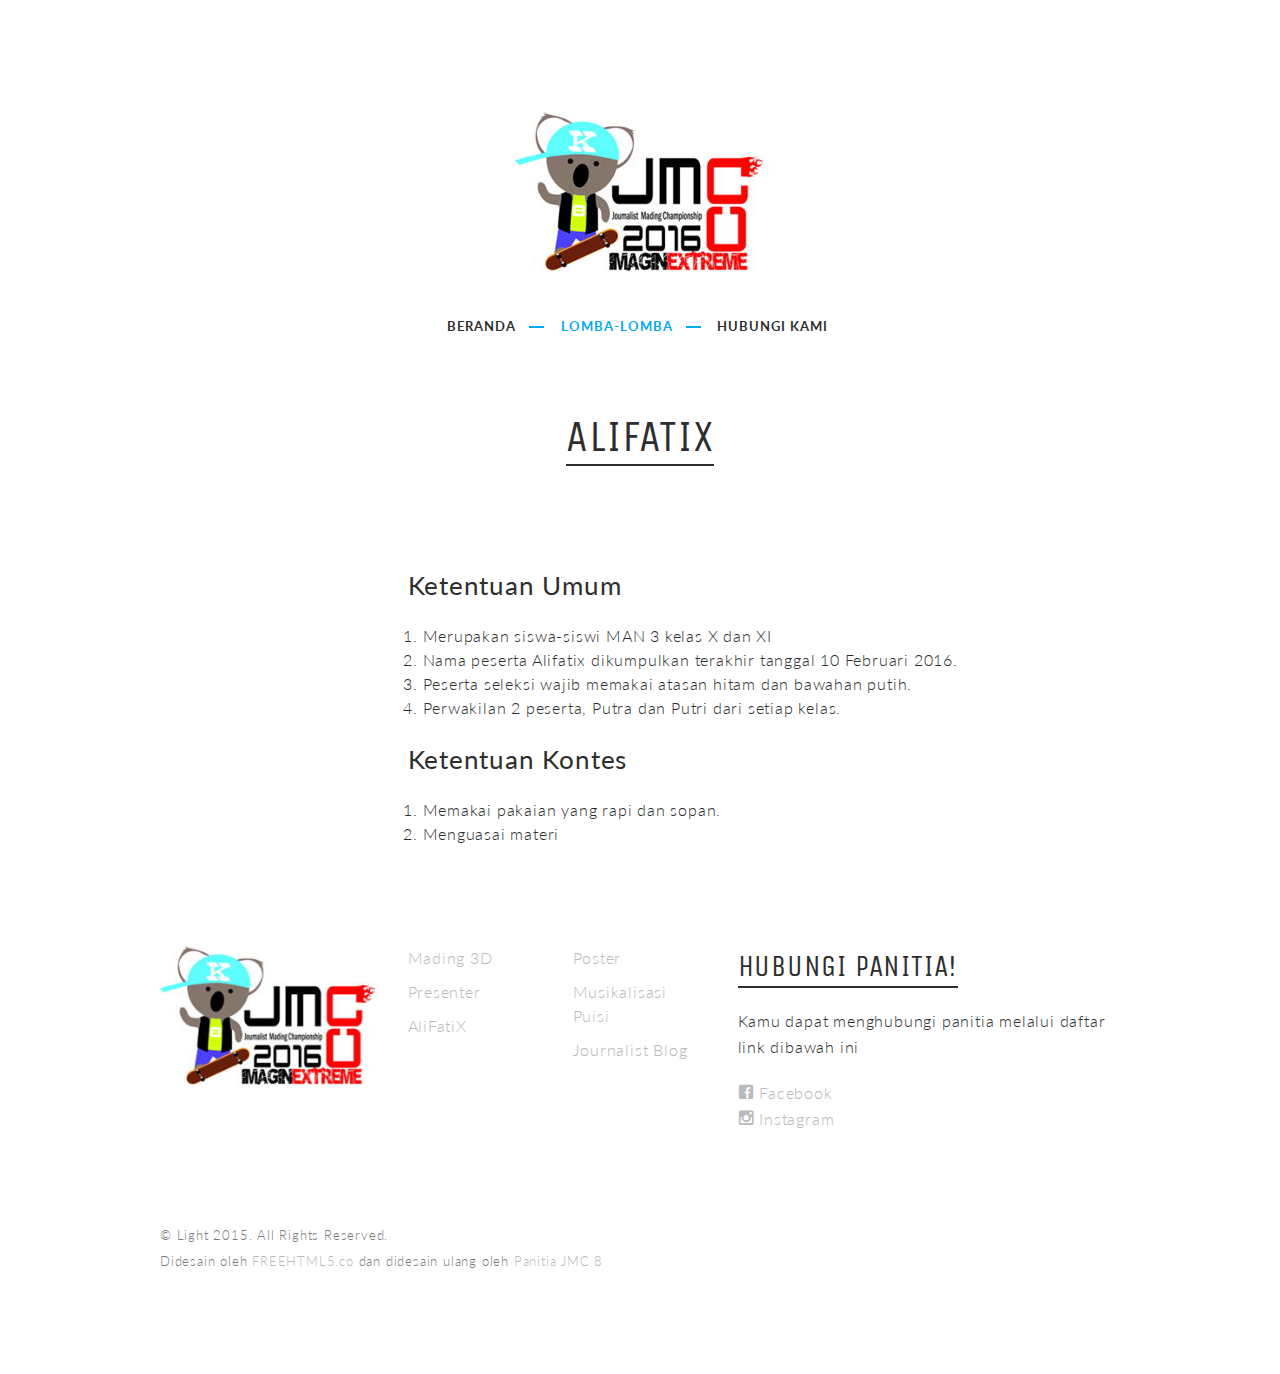
==== commit 5f68e16f: "Update alifatix.html" ====
--- a/alifatix.html
+++ b/alifatix.html
@@ -155,24 +155,15 @@
 						</div>
 						<p>Kamu dapat menghubungi panitia melalui daftar link dibawah ini </p>
 						<div class="kontak">
-                        <li><a href="#"><i class="icon-facebook"></i> Facebook</a></li>
-						<li><a href="#"><i class="icon-twitter"></i> Twitter</a></li>
-						<li><a href="#"><i class="icon-instagram"></i> Instagram</a></li>
+                        <li><a href="https://www.facebook.com/JMCMAN3Kediri"><i class="icon-facebook"></i> Facebook</a></li>
+						<li><a href="https://www.instagram.com/jmc8_m3k/"><i class="icon-instagram"></i> Instagram</a></li>
+                        
                         </div></div>
 				</div>
 				<div class="fh5co-spacer fh5co-spacer-md"></div>
 				<div class="row">
 					<div class="col-md-6">
 						<p class="fh5co-copyright">© Light 2015. All Rights Reserved. <br>Didesain oleh <a href="http://freehtml5.co" target="_blank">FREEHTML5.co</a> dan didesain ulang oleh <a href="http://jmc-m3k.github.io" target="_blank">Panitia JMC 8</a></p>
-					</div>
-					<div class="col-md-6">
-						<ul class="fh5co-social">
-							<li><a href="#"><i class="icon-facebook"></i></a></li>
-							<li><a href="#"><i class="icon-twitter"></i></a></li>
-							<li><a href="#"><i class="icon-instagram"></i></a></li>
-							<li><a href="#"><i class="icon-dribbble"></i></a></li>
-							<li><a href="#"><i class="icon-pinterest"></i></a></li>
-						</ul>
 					</div>
 				</div>
 			</div>
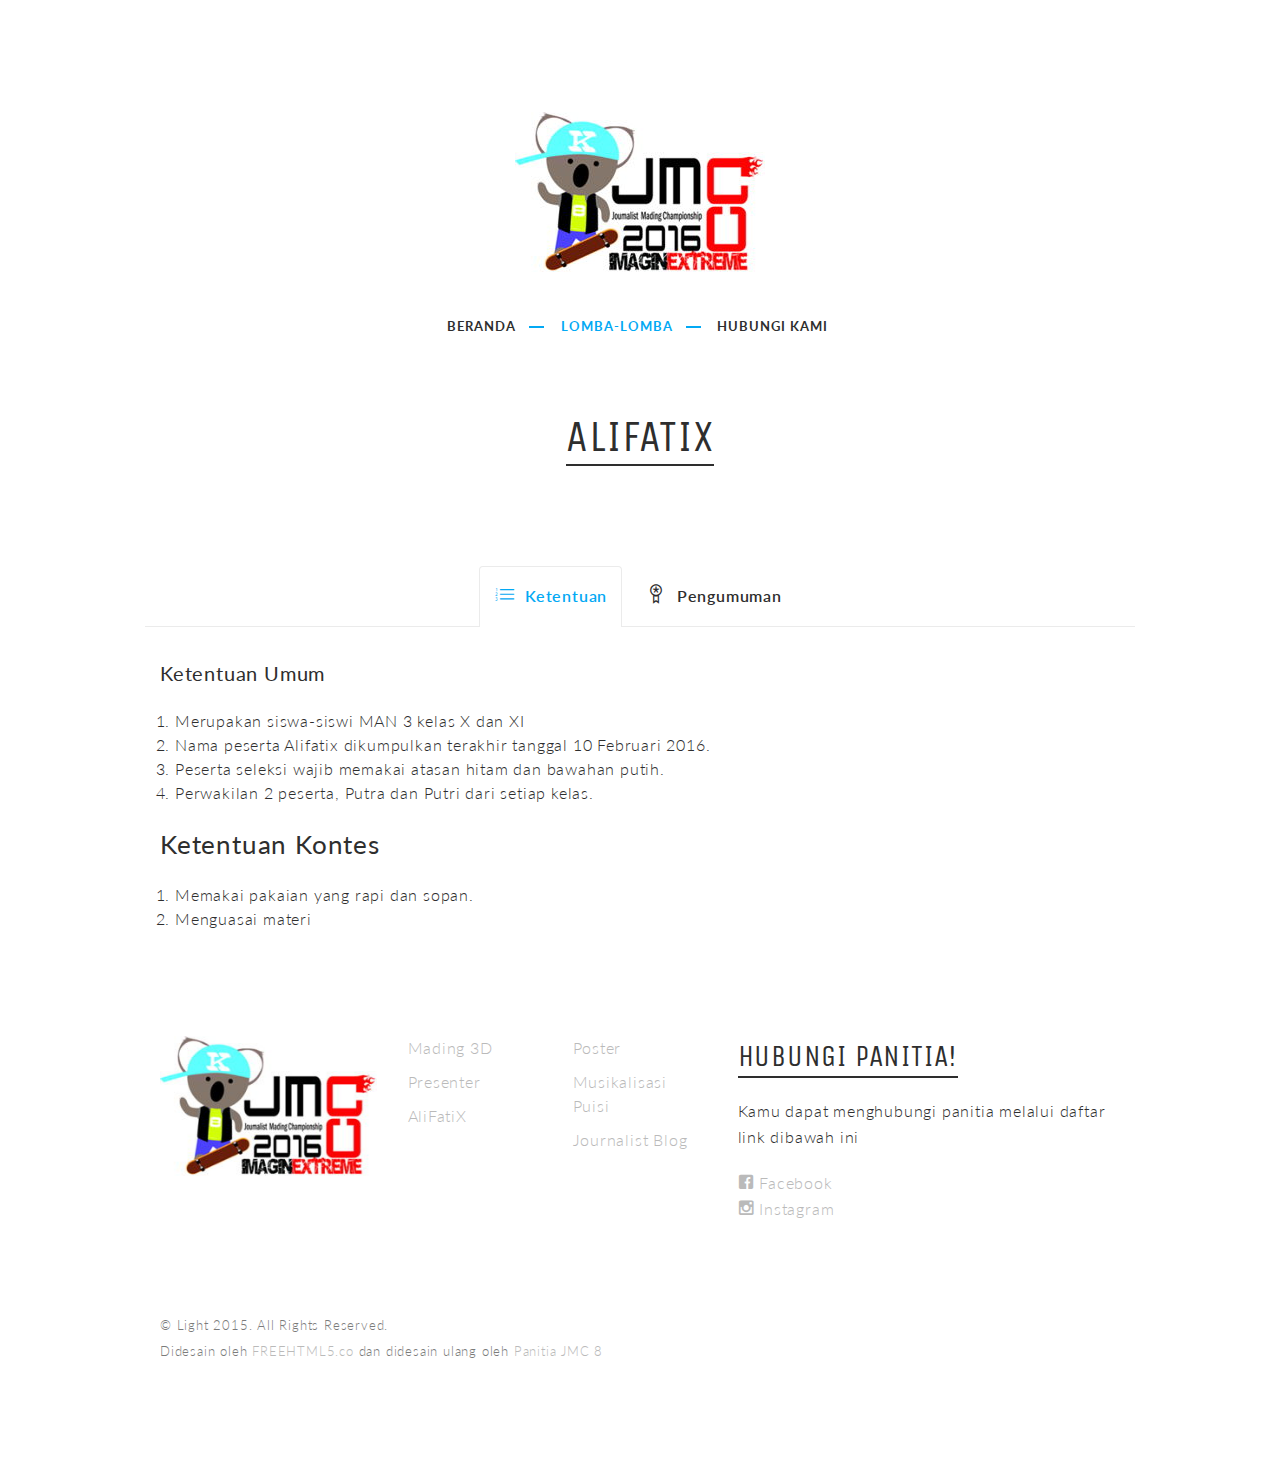
==== commit db6eec4c: "Update alifatix.html" ====
--- a/alifatix.html
+++ b/alifatix.html
@@ -105,16 +105,50 @@
 				<div class="container">
 					<div class="row">
 						<!-- Content -->
-						<div class="col-md-9 col-md-push-3" id="fh5co-content">
-							<h2>Ketentuan Umum</h2>
-<p><ol><li>Merupakan siswa-siswi MAN 3 kelas X dan XI</li>
+						<div id="fh5co-tab-feature-center" class="fh5co-tab text-center">
+									<ul class="resp-tabs-list hor_1">
+										<li><i class="fh5co-tab-menu-icon ti-list-ol"></i>Ketentuan</li>
+										<li><i class="fh5co-tab-menu-icon ti-medall"></i> Pengumuman</li>
+									</ul>
+									<div class="resp-tabs-container hor_1">
+										<div>
+											<div class="row">
+												<div class="col-md-12">
+													<h2 class="h3">Ketentuan Umum</h2>
+												</div>
+												<div class="col-md-8">
+												<ol><li>Merupakan siswa-siswi MAN 3 kelas X dan XI</li>
 <li>Nama peserta Alifatix dikumpulkan terakhir tanggal 10 Februari 2016.</li>
 <li>Peserta seleksi wajib memakai atasan hitam dan bawahan putih.</li>
 <li>Perwakilan 2 peserta, Putra dan Putri dari setiap kelas.</li></ol></p>
 <h2>Ketentuan Kontes</h2><p><ol> 
 <li>Memakai pakaian yang rapi dan sopan.</li> 
-<li>Menguasai materi</li></ol></p>
-						</div>
+<li>Menguasai materi</li></ol>
+												</div>
+											</div>
+										</div>
+										<div>
+											<div class="row">
+												<div class="col-md-12">
+													<h2 class="h3">Babak Penyisihan :</h2>
+												</div>
+												<div class="col-md-6">
+													<ol>
+														<li>kelas xxxxxxx</li>
+														<li>kelas xxxxxxx</li>
+														<li>kelas xxxxxxx</li>
+														<li>kelas xxxxxxx</li>
+													</ol>
+												</div>
+												<div class="col-md-6">
+													<blockquote>contoh quote</blockquote>
+												</div>
+											</div>
+										</div>
+										<div>
+										</div>
+									</div>
+								</div>
 						<!-- Content -->
 						<!-- Sidebar -->
 						</div>
